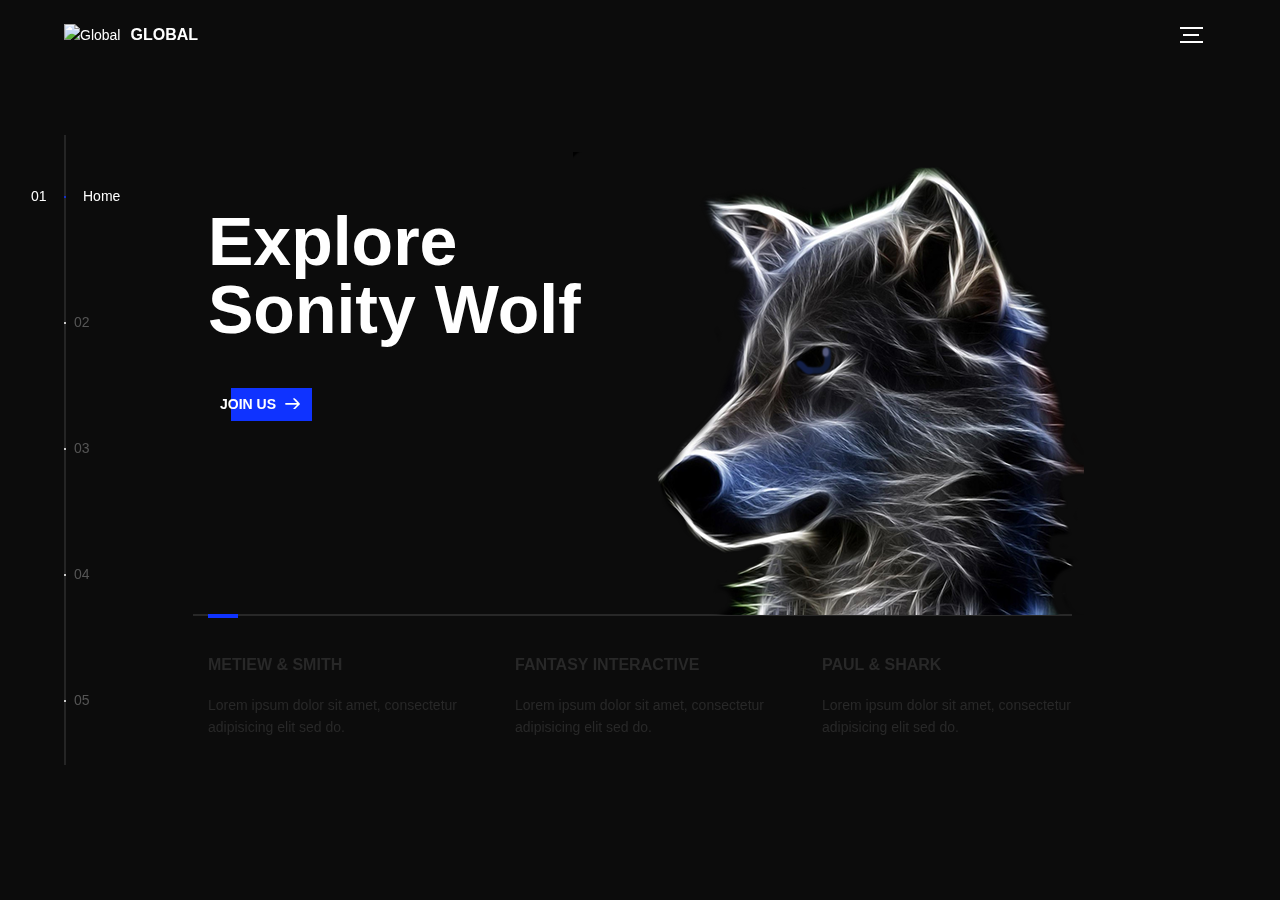
==== index-2.html @ 930d91a6 "Adaptation of the template (basic work)" ====
<!DOCTYPE html>
<html lang="en">

<!-- Mirrored from demo.themefisher.com/others/global/ by HTTrack Website Copier/3.x [XR&CO'2014], Wed, 02 May 2018 03:24:24 GMT -->
<head>
  <title>Global</title>
  <meta charset="utf-8">
  <meta name="viewport" content="width=device-width, initial-scale=1">
  <meta http-equiv="X-UA-Compatible" content="IE=edge">
  <meta name="description" content="HTML5 website template">
  <meta name="keywords" content="global, template, html, sass, jquery">
  <meta name="author" content="Bucky Maler">
  <link rel="stylesheet" href="assets/css/main.css">
</head>
<body>

<!-- notification for small viewports and landscape oriented smartphones -->
<div class="device-notification">
  <a class="device-notification--logo" href="#0">
    <img src="assets/img/logo.png" alt="Global">
    <p>Global</p>
  </a>
  <p class="device-notification--message">Global has so much to offer that we must request you orient your device to portrait or find a larger screen. You won't be disappointed.</p>
</div>

<div class="perspective effect-rotate-left">
  <div class="container"><div class="outer-nav--return"></div>
    <div id="viewport" class="l-viewport">
      <div class="l-wrapper">
        <header class="header">
          <a class="header--logo" href="#0">
            <img src="assets/img/logo.png" alt="Global">
            <p>Global</p>
          </a>
          <button class="header--cta cta">Join us</button>
          <div class="header--nav-toggle">
            <span></span>
          </div>
        </header>
        <nav class="l-side-nav">
          <ul class="side-nav">
            <li class="is-active"><span>Home</span></li>
            <li><span>About us</span></li>
            <li><span>How?</span></li>
            <li><span>Who we are?</span></li>
            <li><span>Join us</span></li>
          </ul>
        </nav>
        <ul class="l-main-content main-content">
          <li class="l-section section section--is-active">
            <div class="intro">
              <div class="intro--banner">
                <h1>Explore<br> Sonity Wolf</h1>
                <button class="cta">Join us
                  <svg version="1.1" id="Layer_1" xmlns="http://www.w3.org/2000/svg" xmlns:xlink="http://www.w3.org/1999/xlink" x="0px" y="0px" viewBox="0 0 150 118" style="enable-background:new 0 0 150 118;" xml:space="preserve">
                  <g transform="translate(0.000000,118.000000) scale(0.100000,-0.100000)">
                    <path d="M870,1167c-34-17-55-57-46-90c3-15,81-100,194-211l187-185l-565-1c-431,0-571-3-590-13c-55-28-64-94-18-137c21-20,33-20,597-20h575l-192-193C800,103,794,94,849,39c20-20,39-29,61-29c28,0,63,30,298,262c147,144,272,271,279,282c30,51,23,60-219,304C947,1180,926,1196,870,1167z"/>
                  </g>
                  </svg>
                  <span class="btn-background"></span>
                </button>
                <img src="assets/img/introduction-visual.png" alt="Welcome">
              </div>
              <div class="intro--options">
                <a href="#0">
                  <h3>Metiew &amp; Smith</h3>
                  <p>Lorem ipsum dolor sit amet, consectetur adipisicing elit sed do.</p>
                </a>
                <a href="#0">
                  <h3>Fantasy interactive</h3>
                  <p>Lorem ipsum dolor sit amet, consectetur adipisicing elit sed do.</p>
                </a>
                <a href="#0">
                  <h3>Paul &amp; shark</h3>
                  <p>Lorem ipsum dolor sit amet, consectetur adipisicing elit sed do.</p>
                </a>
              </div>
            </div>
          </li>
          <li class="l-section section">
            <div class="work">
              <h2>What is Sonity Wolf?</h2>
              <div class="work--lockup">
                <ul class="slider">
                  <li class="slider--item slider--item">
                    <a href="#0">
                      <div class="slider--item-image">
                        <img src="assets/img/work-victory.jpg" alt="Victory">
                      </div>
                      <p class="slider--item-title">EOS Implementation</p>
                      <p class="slider--item-description">Lorem ipsum dolor sit amet, consectetur adipisicing elit sed do.</p>
                    </a>
                  </li>
                  <li class="slider--item slider--item-left">
                    <a href="#0">
                      <div class="slider--item-image">
                        <img src="assets/img/work-victory.jpg" alt="Victory">
                      </div>
                      <p class="slider--item-title">Content Creator</p>
                      <p class="slider--item-description">Lorem ipsum dolor sit amet, consectetur adipisicing elit sed do.</p>
                    </a>
                  </li>
                  <li class="slider--item slider--item-center">
                    <a href="#0">
                      <div class="slider--item-image">
                        <img src="assets/img/work-metiew-smith.jpg" alt="Metiew and Smith">
                      </div>
                      <p class="slider--item-title">Virtual Pet</p>
                      <p class="slider--item-description">Lorem ipsum dolor sit amet, consectetur adipisicing elit sed do.</p>
                    </a>
                  </li>
                  <li class="slider--item slider--item-right">
                    <a href="#0">
                      <div class="slider--item-image">
                        <img src="assets/img/work-alex-nowak.jpg" alt="Alex Nowak">
                      </div>
                      <p class="slider--item-title">Community Manager</p>
                      <p class="slider--item-description">Lorem ipsum dolor sit amet, consectetur adipisicing elit sed do.</p>
                    </a>
                  </li>
                  <li class="slider--item slider--item">
                    <a href="#0">
                      <div class="slider--item-image">
                        <img src="assets/img/work-alex-nowak.jpg" alt="Alex Nowak">
                      </div>
                      <p class="slider--item-title">Synapse GEnode</p>
                      <p class="slider--item-description">Lorem ipsum dolor sit amet, consectetur adipisicing elit sed do.</p>
                    </a>
                  </li>
                </ul>
                <div class="slider--prev">
                  <svg version="1.1" id="Layer_1" xmlns="http://www.w3.org/2000/svg" xmlns:xlink="http://www.w3.org/1999/xlink" x="0px" y="0px"
                  viewBox="0 0 150 118" style="enable-background:new 0 0 150 118;" xml:space="preserve">
                  <g transform="translate(0.000000,118.000000) scale(0.100000,-0.100000)">
                    <path d="M561,1169C525,1155,10,640,3,612c-3-13,1-36,8-52c8-15,134-145,281-289C527,41,562,10,590,10c22,0,41,9,61,29
                    c55,55,49,64-163,278L296,510h575c564,0,576,0,597,20c46,43,37,109-18,137c-19,10-159,13-590,13l-565,1l182,180
                    c101,99,187,188,193,199c16,30,12,57-12,84C631,1174,595,1183,561,1169z"/>
                  </g>
                  </svg>
                </div>
                <div class="slider--next">
                  <svg version="1.1" id="Layer_1" xmlns="http://www.w3.org/2000/svg" xmlns:xlink="http://www.w3.org/1999/xlink" x="0px" y="0px" viewBox="0 0 150 118" style="enable-background:new 0 0 150 118;" xml:space="preserve">
                  <g transform="translate(0.000000,118.000000) scale(0.100000,-0.100000)">
                    <path d="M870,1167c-34-17-55-57-46-90c3-15,81-100,194-211l187-185l-565-1c-431,0-571-3-590-13c-55-28-64-94-18-137c21-20,33-20,597-20h575l-192-193C800,103,794,94,849,39c20-20,39-29,61-29c28,0,63,30,298,262c147,144,272,271,279,282c30,51,23,60-219,304C947,1180,926,1196,870,1167z"/>
                  </g>
                  </svg>
                </div>
              </div>
            </div>
          </li>
          <li class="l-section section">
            <div class="about">
              <div class="about--banner">
                <h2>Blockch[AI]n <br> <br>Other text</h2>
                <!--
                <a href="#0">Career
                  <span>
                    <svg version="1.1" id="Layer_1" xmlns="http://www.w3.org/2000/svg" xmlns:xlink="http://www.w3.org/1999/xlink" x="0px" y="0px" viewBox="0 0 150 118" style="enable-background:new 0 0 150 118;" xml:space="preserve">
                    <g transform="translate(0.000000,118.000000) scale(0.100000,-0.100000)">
                      <path d="M870,1167c-34-17-55-57-46-90c3-15,81-100,194-211l187-185l-565-1c-431,0-571-3-590-13c-55-28-64-94-18-137c21-20,33-20,597-20h575l-192-193C800,103,794,94,849,39c20-20,39-29,61-29c28,0,63,30,298,262c147,144,272,271,279,282c30,51,23,60-219,304C947,1180,926,1196,870,1167z"/>
                    </g>
                    </svg>
                  </span>
                </a>
                -->
                <img src="assets/img/introduction-visual.png" alt="About Us">
              </div>
              <h2>Related projects</h2>
              <div class="about--options">
                <a href="#0">
                  <h3>EOS</h3>
                </a>
                <a href="#0">
                  <h3>TF</h3>
                </a>
                <a href="#0">
                  <h3>OpenAS</h3>
                </a>
              </div>
            </div>
          </li>
          <li class="l-section section">
            <div class="work">
              <h2>Our Founders</h2>
              <div class="work--lockup">
                <ul class="slider">
                  <li class="slider--item slider--item-left">
                    <a href="#0">
                      <div class="slider--item-image">
                        <img src="assets/img/work-victory.jpg" alt="Victory">
                      </div>
                      <p class="slider--item-title">Ian Andtek</p>
                      <p class="slider--item-description">Lorem ipsum dolor sit amet, consectetur adipisicing elit sed do.</p>
                    </a>
                  </li>
                  <li class="slider--item slider--item-center">
                    <a href="#0">
                      <div class="slider--item-image">
                        <img src="assets/img/work-metiew-smith.jpg" alt="Metiew and Smith">
                      </div>
                      <p class="slider--item-title">Henning Dekant</p>
                      <p class="slider--item-description">Lorem ipsum dolor sit amet, consectetur adipisicing elit sed do.</p>
                    </a>
                  </li>
                  <li class="slider--item slider--item-right">
                    <a href="#0">
                      <div class="slider--item-image">
                        <img src="assets/img/work-alex-nowak.jpg" alt="Alex Nowak">
                      </div>
                      <p class="slider--item-title">Scott Horlacher</p>
                      <p class="slider--item-description">Lorem ipsum dolor sit amet, consectetur adipisicing elit sed do.</p>
                    </a>
                  </li>
                </ul>
                <div class="slider--prev">
                  <svg version="1.1" id="Layer_1" xmlns="http://www.w3.org/2000/svg" xmlns:xlink="http://www.w3.org/1999/xlink" x="0px" y="0px"
                  viewBox="0 0 150 118" style="enable-background:new 0 0 150 118;" xml:space="preserve">
                  <g transform="translate(0.000000,118.000000) scale(0.100000,-0.100000)">
                    <path d="M561,1169C525,1155,10,640,3,612c-3-13,1-36,8-52c8-15,134-145,281-289C527,41,562,10,590,10c22,0,41,9,61,29
                    c55,55,49,64-163,278L296,510h575c564,0,576,0,597,20c46,43,37,109-18,137c-19,10-159,13-590,13l-565,1l182,180
                    c101,99,187,188,193,199c16,30,12,57-12,84C631,1174,595,1183,561,1169z"/>
                  </g>
                  </svg>
                </div>
                <div class="slider--next">
                  <svg version="1.1" id="Layer_1" xmlns="http://www.w3.org/2000/svg" xmlns:xlink="http://www.w3.org/1999/xlink" x="0px" y="0px" viewBox="0 0 150 118" style="enable-background:new 0 0 150 118;" xml:space="preserve">
                  <g transform="translate(0.000000,118.000000) scale(0.100000,-0.100000)">
                    <path d="M870,1167c-34-17-55-57-46-90c3-15,81-100,194-211l187-185l-565-1c-431,0-571-3-590-13c-55-28-64-94-18-137c21-20,33-20,597-20h575l-192-193C800,103,794,94,849,39c20-20,39-29,61-29c28,0,63,30,298,262c147,144,272,271,279,282c30,51,23,60-219,304C947,1180,926,1196,870,1167z"/>
                  </g>
                  </svg>
                </div>
              </div>
            </div>
          </li>
          <li class="l-section section">
            <div class="hire">
              <h2>Do you want to contribute?</h2>
              <!-- checkout formspree.io for easy form setup -->
              <form class="work-request">
                <div class="work-request--options">
                  <span class="options-a">
                    <input id="opt-1" type="checkbox" value="app design">
                    <label for="opt-1">
                      <svg version="1.1" id="Layer_1" xmlns="http://www.w3.org/2000/svg" xmlns:xlink="http://www.w3.org/1999/xlink" x="0px" y="0px"
                      viewBox="0 0 150 111" style="enable-background:new 0 0 150 111;" xml:space="preserve">
                      <g transform="translate(0.000000,111.000000) scale(0.100000,-0.100000)">
                        <path d="M950,705L555,310L360,505C253,612,160,700,155,700c-6,0-44-34-85-75l-75-75l278-278L550-5l475,475c261,261,475,480,475,485c0,13-132,145-145,145C1349,1100,1167,922,950,705z"/>
                      </g>
                      </svg>
                      App Programming
                    </label>
                    <input id="opt-2" type="checkbox" value="graphic design">
                    <label for="opt-2">
                      <svg version="1.1" id="Layer_1" xmlns="http://www.w3.org/2000/svg" xmlns:xlink="http://www.w3.org/1999/xlink" x="0px" y="0px"
                      viewBox="0 0 150 111" style="enable-background:new 0 0 150 111;" xml:space="preserve">
                      <g transform="translate(0.000000,111.000000) scale(0.100000,-0.100000)">
                        <path d="M950,705L555,310L360,505C253,612,160,700,155,700c-6,0-44-34-85-75l-75-75l278-278L550-5l475,475c261,261,475,480,475,485c0,13-132,145-145,145C1349,1100,1167,922,950,705z"/>
                      </g>
                      </svg>
                      Graphic Design
                    </label>
                    <input id="opt-3" type="checkbox" value="motion design">
                    <label for="opt-3">
                      <svg version="1.1" id="Layer_1" xmlns="http://www.w3.org/2000/svg" xmlns:xlink="http://www.w3.org/1999/xlink" x="0px" y="0px"
                      viewBox="0 0 150 111" style="enable-background:new 0 0 150 111;" xml:space="preserve">
                      <g transform="translate(0.000000,111.000000) scale(0.100000,-0.100000)">
                        <path d="M950,705L555,310L360,505C253,612,160,700,155,700c-6,0-44-34-85-75l-75-75l278-278L550-5l475,475c261,261,475,480,475,485c0,13-132,145-145,145C1349,1100,1167,922,950,705z"/>
                      </g>
                      </svg>
                      Motion Design
                    </label>
                  </span>
                  <span class="options-a">
                    <input id="opt-1" type="checkbox" value="app design">
                    <label for="opt-1">
                      <svg version="1.1" id="Layer_1" xmlns="http://www.w3.org/2000/svg" xmlns:xlink="http://www.w3.org/1999/xlink" x="0px" y="0px"
                      viewBox="0 0 150 111" style="enable-background:new 0 0 150 111;" xml:space="preserve">
                      <g transform="translate(0.000000,111.000000) scale(0.100000,-0.100000)">
                        <path d="M950,705L555,310L360,505C253,612,160,700,155,700c-6,0-44-34-85-75l-75-75l278-278L550-5l475,475c261,261,475,480,475,485c0,13-132,145-145,145C1349,1100,1167,922,950,705z"/>
                      </g>
                      </svg>
                      UX Design
                    </label>
                    <input id="opt-2" type="checkbox" value="graphic design">
                    <label for="opt-2">
                      <svg version="1.1" id="Layer_1" xmlns="http://www.w3.org/2000/svg" xmlns:xlink="http://www.w3.org/1999/xlink" x="0px" y="0px"
                      viewBox="0 0 150 111" style="enable-background:new 0 0 150 111;" xml:space="preserve">
                      <g transform="translate(0.000000,111.000000) scale(0.100000,-0.100000)">
                        <path d="M950,705L555,310L360,505C253,612,160,700,155,700c-6,0-44-34-85-75l-75-75l278-278L550-5l475,475c261,261,475,480,475,485c0,13-132,145-145,145C1349,1100,1167,922,950,705z"/>
                      </g>
                      </svg>
                      Blockchain
                    </label>
                    <input id="opt-3" type="checkbox" value="motion design">
                    <label for="opt-3">
                      <svg version="1.1" id="Layer_1" xmlns="http://www.w3.org/2000/svg" xmlns:xlink="http://www.w3.org/1999/xlink" x="0px" y="0px"
                      viewBox="0 0 150 111" style="enable-background:new 0 0 150 111;" xml:space="preserve">
                      <g transform="translate(0.000000,111.000000) scale(0.100000,-0.100000)">
                        <path d="M950,705L555,310L360,505C253,612,160,700,155,700c-6,0-44-34-85-75l-75-75l278-278L550-5l475,475c261,261,475,480,475,485c0,13-132,145-145,145C1349,1100,1167,922,950,705z"/>
                      </g>
                      </svg>
                      Webdesign
                    </label>
                  </span>
                  <span class="options-b">
                    <input id="opt-4" type="checkbox" value="ux design">
                    <label for="opt-4">
                      <svg version="1.1" id="Layer_1" xmlns="http://www.w3.org/2000/svg" xmlns:xlink="http://www.w3.org/1999/xlink" x="0px" y="0px"
                      viewBox="0 0 150 111" style="enable-background:new 0 0 150 111;" xml:space="preserve">
                      <g transform="translate(0.000000,111.000000) scale(0.100000,-0.100000)">
                        <path d="M950,705L555,310L360,505C253,612,160,700,155,700c-6,0-44-34-85-75l-75-75l278-278L550-5l475,475c261,261,475,480,475,485c0,13-132,145-145,145C1349,1100,1167,922,950,705z"/>
                      </g>
                      </svg>
                      Investment
                    </label>
                    <input id="opt-5" type="checkbox" value="webdesign">
                    <label for="opt-5">
                      <svg version="1.1" id="Layer_1" xmlns="http://www.w3.org/2000/svg" xmlns:xlink="http://www.w3.org/1999/xlink" x="0px" y="0px"
                      viewBox="0 0 150 111" style="enable-background:new 0 0 150 111;" xml:space="preserve">
                      <g transform="translate(0.000000,111.000000) scale(0.100000,-0.100000)">
                        <path d="M950,705L555,310L360,505C253,612,160,700,155,700c-6,0-44-34-85-75l-75-75l278-278L550-5l475,475c261,261,475,480,475,485c0,13-132,145-145,145C1349,1100,1167,922,950,705z"/>
                      </g>
                      </svg>
                      Marketing
                    </label>
                    <input id="opt-6" type="checkbox" value="marketing">
                    <label for="opt-6">
                      <svg version="1.1" id="Layer_1" xmlns="http://www.w3.org/2000/svg" xmlns:xlink="http://www.w3.org/1999/xlink" x="0px" y="0px"
                      viewBox="0 0 150 111" style="enable-background:new 0 0 150 111;" xml:space="preserve">
                      <g transform="translate(0.000000,111.000000) scale(0.100000,-0.100000)">
                        <path d="M950,705L555,310L360,505C253,612,160,700,155,700c-6,0-44-34-85-75l-75-75l278-278L550-5l475,475c261,261,475,480,475,485c0,13-132,145-145,145C1349,1100,1167,922,950,705z"/>
                      </g>
                      </svg>
                      EOS
                    </label>
                  </span>
                </div>
                <h2>Want to join us?</h2>
                <div class="work-request--information">
                  <div class="information-name">
                    <input id="name" type="text" spellcheck="false">
                    <label for="name">Name</label>
                  </div>
                  <div class="information-email">
                    <input id="email" type="email" spellcheck="false">
                    <label for="email">Email</label>
                  </div>
                </div>
                <input type="submit" value="Send Request">
              </form>
            </div>
          </li>
        </ul>
      </div>
    </div>
  </div>
  <ul class="outer-nav">
    <li class="is-active">Home</li>
    <li>About us</li>
    <li>How?</li>
    <li>Who we are?</li>
    <li>Join us</li>
  </ul>
</div>

<script src="https://ajax.googleapis.com/ajax/libs/jquery/2.2.4/jquery.min.js"></script>
<script>window.jQuery || document.write('<script src="assets/js/vendor/jquery-2.2.4.min.js"><\/script>')</script>
<script src="assets/js/functions-min.js"></script>
</body>

<!-- Mirrored from demo.themefisher.com/others/global/ by HTTrack Website Copier/3.x [XR&CO'2014], Wed, 02 May 2018 03:24:37 GMT -->
</html>
---- assets/css/main.css ----
@font-face{font-family:'Montserrat';src:url("fonts/Montserrat-Black.eot");src:local("☺"),url("fonts/Montserrat-Black.woff") format("woff"),url("fonts/Montserrat-Black.ttf") format("truetype"),url("fonts/Montserrat-Black.svg") format("svg");font-weight:900;font-style:normal}@font-face{font-family:'Montserrat';src:url("fonts/Montserrat-Bold.eot");src:local("☺"),url("fonts/Montserrat-Bold.woff") format("woff"),url("fonts/Montserrat-Bold.ttf") format("truetype"),url("fonts/Montserrat-Bold.svg") format("svg");font-weight:700;font-style:normal}@font-face{font-family:'Montserrat';src:url("fonts/Montserrat-Regular.eot");src:local("☺"),url("fonts/Montserrat-Regular.woff") format("woff"),url("fonts/Montserrat-Regular.ttf") format("truetype"),url("fonts/Montserrat-Regular.svg") format("svg");font-weight:400;font-style:normal}@font-face{font-family:'Montserrat';src:url("fonts/Montserrat-Light.eot");src:local("☺"),url("fonts/Montserrat-Light.woff") format("woff"),url("fonts/Montserrat-Light.ttf") format("truetype"),url("fonts/Montserrat-Light.svg") format("svg");font-weight:300;font-style:normal}/*! normalize.css v3.0.2 | MIT License | git.io/normalize */html{font-family:sans-serif;-ms-text-size-adjust:100%;-webkit-text-size-adjust:100%}body{margin:0}article,aside,details,figcaption,figure,footer,header,hgroup,main,menu,nav,section,summary{display:block}audio,canvas,progress,video{display:inline-block;vertical-align:baseline}audio:not([controls]){display:none;height:0}[hidden],template{display:none}a{background-color:transparent}a:active,a:hover{outline:0}abbr[title]{border-bottom:1px dotted}b,strong{font-weight:bold}dfn{font-style:italic}h1{font-size:2em;margin:0.67em 0}mark{background:#ff0;color:#000}small{font-size:80%}sub,sup{font-size:75%;line-height:0;position:relative;vertical-align:baseline}sup{top:-0.5em}sub{bottom:-0.25em}img{border:0}svg:not(:root){overflow:hidden}figure{margin:1em 40px}hr{box-sizing:content-box;height:0}pre{overflow:auto}code,kbd,pre,samp{font-family:monospace, monospace;font-size:1em}button,input,optgroup,select,textarea{color:inherit;font:inherit;margin:0}button{overflow:visible}button,select{text-transform:none}button,html input[type="button"],input[type="reset"],input[type="submit"]{-webkit-appearance:button;cursor:pointer}button[disabled],html input[disabled]{cursor:default}button::-moz-focus-inner,input::-moz-focus-inner{border:0;padding:0}input{line-height:normal}input[type="checkbox"],input[type="radio"]{box-sizing:border-box;padding:0}input[type="number"]::-webkit-inner-spin-button,input[type="number"]::-webkit-outer-spin-button{height:auto}input[type="search"]{-webkit-appearance:textfield;box-sizing:content-box}input[type="search"]::-webkit-search-cancel-button,input[type="search"]::-webkit-search-decoration{-webkit-appearance:none}fieldset{border:1px solid #c0c0c0;margin:0 2px;padding:0.35em 0.625em 0.75em}legend{border:0;padding:0}textarea{overflow:auto}optgroup{font-weight:bold}table{border-collapse:collapse;border-spacing:0}td,th{padding:0}::-moz-selection{background:#FFF498}::selection{background:#FFF498}::-moz-selection{background:#FFF498}img::-moz-selection{background:transparent}img::selection{background:transparent}img::-moz-selection{background:transparent}body{-webkit-tap-highlight-color:#FFF498}body{background-color:#0c0c0c;font-size:14px;line-height:1.6;font-family:"Montserrat",sans-serif;color:#fff;-webkit-font-smoothing:antialiased;-webkit-text-size-adjust:100%}.l-viewport{position:relative;width:100%;height:100vh;box-shadow:0 0 45px 5px rgba(0,0,0,0.85);overflow:hidden}.l-wrapper{position:relative;width:1440px;max-width:90%;height:100%;margin:0 auto}.l-side-nav{position:absolute;left:0;display:-webkit-box;display:-webkit-flex;display:-ms-flexbox;display:flex;height:100%;-webkit-box-align:center;-webkit-align-items:center;-ms-flex-align:center;align-items:center}.l-side-nav::before{content:"";position:absolute;top:50%;left:0;-webkit-transform:translateY(-50%);transform:translateY(-50%);width:2px;height:70%;max-height:750px;background-color:#555;opacity:.35;z-index:10}@media (max-width: 1180px){.l-side-nav{display:none}}.l-main-content{position:relative;width:100%;height:100%;margin:0;padding:0;list-style:none}.l-section{position:absolute;width:100%;height:100%}.device-notification{display:none;position:fixed;top:0;left:0;width:100%;height:100%;-webkit-box-orient:vertical;-webkit-box-direction:normal;-webkit-flex-direction:column;-ms-flex-direction:column;flex-direction:column;-webkit-box-align:center;-webkit-align-items:center;-ms-flex-align:center;-ms-grid-row-align:center;align-items:center;-webkit-box-pack:center;-webkit-justify-content:center;-ms-flex-pack:center;justify-content:center;background-color:#0c0c0c;z-index:12}.device-notification--logo{display:-webkit-box;display:-webkit-flex;display:-ms-flexbox;display:flex;-webkit-box-align:center;-webkit-align-items:center;-ms-flex-align:center;align-items:center;text-decoration:none;color:#fff}.device-notification--logo p{margin:0 0 0 10px;font-size:16px;font-weight:700;text-transform:uppercase}.device-notification--message{width:70%;margin:30px 0 0 0;font-weight:700;text-align:center}@media (max-width: 767px) and (min-width: 601px) and (max-height: 680px){.device-notification{display:-webkit-box;display:-webkit-flex;display:-ms-flexbox;display:flex}}@media (max-width: 600px) and (min-width: 480px) and (max-height: 580px){.device-notification{display:-webkit-box;display:-webkit-flex;display:-ms-flexbox;display:flex}}@media (max-width: 736px) and (min-width: 360px) and (orientation: landscape){.device-notification{display:-webkit-box;display:-webkit-flex;display:-ms-flexbox;display:flex}}@media(max-width: 359px){.device-notification{display:-webkit-box;display:-webkit-flex;display:-ms-flexbox;display:flex}}.section{opacity:0;visibility:hidden;-webkit-transition:opacity .4s ease-in-out,visibility 0s .4s;transition:opacity .4s ease-in-out,visibility 0s .4s}.section--is-active{opacity:1;visibility:visible;z-index:1;-webkit-transition:opacity .4s ease-in-out .4s;transition:opacity .4s ease-in-out .4s}.section--next{-webkit-transform:translateY(-45px);transform:translateY(-45px);-webkit-transition:-webkit-transform .4s ease-in-out;transition:-webkit-transform .4s ease-in-out;transition:transform .4s ease-in-out;transition:transform .4s ease-in-out, -webkit-transform .4s ease-in-out}.section--prev{-webkit-transform:translateY(45px);transform:translateY(45px);-webkit-transition:-webkit-transform .4s ease-in-out;transition:-webkit-transform .4s ease-in-out;transition:transform .4s ease-in-out;transition:transform .4s ease-in-out, -webkit-transform .4s ease-in-out}.header{position:absolute;top:0;left:0;display:-webkit-box;display:-webkit-flex;display:-ms-flexbox;display:flex;width:100%;height:70px;-webkit-box-align:center;-webkit-align-items:center;-ms-flex-align:center;align-items:center;-webkit-box-pack:justify;-webkit-justify-content:space-between;-ms-flex-pack:justify;justify-content:space-between;z-index:10}.header--logo{display:-webkit-box;display:-webkit-flex;display:-ms-flexbox;display:flex;-webkit-box-align:center;-webkit-align-items:center;-ms-flex-align:center;align-items:center;text-decoration:none;color:#fff}.header--logo p{margin:0 0 0 10px;font-size:16px;font-weight:700;text-transform:uppercase}.header--nav-toggle{display:-webkit-box;display:-webkit-flex;display:-ms-flexbox;display:flex;width:50px;height:50px;-webkit-box-orient:vertical;-webkit-box-direction:normal;-webkit-flex-direction:column;-ms-flex-direction:column;flex-direction:column;-webkit-box-align:center;-webkit-align-items:center;-ms-flex-align:center;align-items:center;-webkit-box-pack:center;-webkit-justify-content:center;-ms-flex-pack:center;justify-content:center;cursor:pointer}.header--nav-toggle span,.header--nav-toggle::before,.header--nav-toggle::after{content:"";position:relative;width:16px;height:2px;background-color:#fff}.header--nav-toggle::before{bottom:5px;width:23px}.header--nav-toggle::after{top:5px;width:23px}.header--cta{position:absolute;top:50%;left:50%;-webkit-transform:translate(-50%, -50%);transform:translate(-50%, -50%);padding:0 20px;line-height:30px;text-decoration:none;color:#fff;font-weight:700;text-transform:uppercase;background-color:#0f33ff;border:none;opacity:0;visibility:hidden;-webkit-transition:opacity .4s ease-in-out,visibility 0s .4s;transition:opacity .4s ease-in-out,visibility 0s .4s}.header--cta:focus{outline:none}.header--cta.is-active{opacity:1;visibility:visible;-webkit-transition:opacity .4s ease-in-out .4s;transition:opacity .4s ease-in-out .4s}@media (max-width: 767px){.header--cta{display:none}}.side-nav{position:relative;display:-webkit-box;display:-webkit-flex;display:-ms-flexbox;display:flex;width:100px;height:70%;max-height:750px;-webkit-box-orient:vertical;-webkit-box-direction:normal;-webkit-flex-direction:column;-ms-flex-direction:column;flex-direction:column;-webkit-justify-content:space-around;-ms-flex-pack:distribute;justify-content:space-around;margin:0;padding:0;list-style-position:inside;z-index:10}.side-nav>li{position:relative;top:-5px;color:#fff;font-size:6px;cursor:pointer}.side-nav>li span{position:relative;top:3px;left:10px;color:#fff;font-size:14px;font-weight:300;opacity:0;visibility:hidden}.side-nav>li::before{position:absolute;top:3px;left:10px;color:#555;font-size:14px;font-weight:300}.side-nav li:nth-child(1)::before{content:"01"}.side-nav li:nth-child(2)::before{content:"02"}.side-nav li:nth-child(3)::before{content:"03"}.side-nav li:nth-child(4)::before{content:"04"}.side-nav li:nth-child(5)::before{content:"05"}.side-nav li.is-active{color:#0f33ff;-webkit-transition:color .4s ease-in-out;transition:color .4s ease-in-out}.side-nav li.is-active span{opacity:1;visibility:visible;-webkit-transition:opacity .4s ease-in-out;transition:opacity .4s ease-in-out}.side-nav li.is-active::before{left:-33px;color:#fff}.intro{position:relative;display:-webkit-box;display:-webkit-flex;display:-ms-flexbox;display:flex;width:900px;max-width:75%;height:100%;-webkit-box-orient:vertical;-webkit-box-direction:normal;-webkit-flex-direction:column;-ms-flex-direction:column;flex-direction:column;-webkit-box-pack:center;-webkit-justify-content:center;-ms-flex-pack:center;justify-content:center;margin:0 auto}@media (max-width: 1180px){.intro{max-width:100%}}.intro--banner{position:relative;height:475px}.intro--banner::before{content:"";position:absolute;bottom:20px;left:-15px;right:0;height:2px;background-color:#282828}.intro--banner::after{content:"";position:absolute;bottom:18px;left:0;width:30px;height:4px;background-color:#0f33ff}.intro--banner h1{position:relative;font-size:68px;font-weight:900;line-height:1;z-index:1}.intro--banner button{position:relative;padding:5px 17px 5px 12px;font-weight:700;text-transform:uppercase;background-color:transparent;border:none}.intro--banner button .btn-background{position:absolute;top:0;left:23px;right:0;height:100%;background-color:#0f33ff;z-index:-1;-webkit-transition:left .2s ease-in-out;transition:left .2s ease-in-out}.intro--banner button:hover .btn-background{left:0}.intro--banner button:focus{outline:none}.intro--banner button svg{position:relative;left:5px;width:15px;fill:#fff}.intro--banner img{position:absolute;bottom:21px;right:-12px}.intro--options{display:-webkit-box;display:-webkit-flex;display:-ms-flexbox;display:flex;-webkit-box-pack:justify;-webkit-justify-content:space-between;-ms-flex-pack:justify;justify-content:space-between;margin:0;padding:0;list-style:none}.intro--options>a{max-width:250px;text-decoration:none;color:#282828;-webkit-transition:color .2s ease-in-out;transition:color .2s ease-in-out}.intro--options>a:hover{color:#fff}.intro--options h3{font-size:16px;text-transform:uppercase}.intro--options p{margin-bottom:0}@media (max-width: 900px){.intro--banner{height:380px}.intro--banner h1{font-size:55px}.intro--banner img{width:430px}.intro--options>a{margin-right:30px}.intro--options>a:last-child{margin-right:0}}@media (max-width: 767px){.intro--banner{height:305px}.intro--banner h1{font-size:44px}.intro--banner img{width:330px}.intro--options{display:block}.intro--options>a{display:block;max-width:100%;margin:0 0 30px 0}.intro--options>a:last-child{margin-bottom:0}}@media (max-width: 600px){.intro--banner{height:360px}.intro--banner h1{font-size:55px}.intro--banner img{display:none}}@media (max-width: 600px) and (max-height: 750px){.intro--banner{height:auto}.intro--banner::before,.intro--banner::after{display:none}.intro--banner h1{margin-top:0}.intro--options{display:none}}.work{position:relative;display:-webkit-box;display:-webkit-flex;display:-ms-flexbox;display:flex;width:960px;max-width:80%;height:100%;-webkit-box-orient:vertical;-webkit-box-direction:normal;-webkit-flex-direction:column;-ms-flex-direction:column;flex-direction:column;-webkit-box-pack:center;-webkit-justify-content:center;-ms-flex-pack:center;justify-content:center;margin:0 auto}@media (max-width: 1180px){.work{max-width:100%}}.work h2{margin:0 0 20px 0;font-size:30px;text-align:center}.work--lockup{position:relative}.work--lockup .slider{position:relative;display:-webkit-box;display:-webkit-flex;display:-ms-flexbox;display:flex;width:80%;margin:0 auto;padding:0;list-style:none}.work--lockup .slider--item{position:absolute;display:none;text-align:center}.work--lockup .slider--item a{text-decoration:none;color:#858585}.work--lockup .slider--item-title{margin-top:10px;font-size:12px;font-weight:700;text-transform:uppercase}.work--lockup .slider--item-description{display:none;max-width:250px;margin:0 auto}.work--lockup .slider--item-image{width:150px;height:150px;margin:0 auto;border-radius:50%;overflow:hidden}.work--lockup .slider--item-image img{width:100%}.work--lockup .slider--item-left{top:50%;left:0;-webkit-transform:translateY(-50%);transform:translateY(-50%);display:block}.work--lockup .slider--item-right{top:50%;right:0;-webkit-transform:translateY(-50%);transform:translateY(-50%);display:block}.work--lockup .slider--item-center{position:relative;top:30px;left:50%;-webkit-transform:translateX(-50%);transform:translateX(-50%);display:block}.work--lockup .slider--item-center a{color:#fff}.work--lockup .slider--item-center .slider--item-title{margin-top:25px;font-size:16px}.work--lockup .slider--item-center .slider--item-description{display:block}.work--lockup .slider--item-center .slider--item-image{width:300px;height:300px}.work--lockup .slider--next,.work--lockup .slider--prev{position:absolute;top:160px;display:-webkit-box;display:-webkit-flex;display:-ms-flexbox;display:flex;width:50px;height:50px;-webkit-box-align:center;-webkit-align-items:center;-ms-flex-align:center;align-items:center;-webkit-box-pack:center;-webkit-justify-content:center;-ms-flex-pack:center;justify-content:center;background-color:#282828;border-radius:50%;cursor:pointer}.work--lockup .slider--next svg,.work--lockup .slider--prev svg{width:20px;fill:#fff}.work--lockup .slider--next{right:0}.work--lockup .slider--prev{left:0}@media (max-width: 900px){.work--lockup .slider--item-image{width:120px;height:120px}.work--lockup .slider--item-center .slider--item-image{width:240px;height:240px}.work--lockup .slider--next,.work--lockup .slider--prev{top:130px}}@media (max-width: 767px){.work--lockup .slider{width:75%}.work--lockup .slider--item-image{width:90px;height:90px}.work--lockup .slider--item-center .slider--item-image{width:190px;height:190px}.work--lockup .slider--next,.work--lockup .slider--prev{top:105px}}@media (max-width: 600px){.work--lockup .slider{width:auto}.work--lockup .slider--item-left,.work--lockup .slider--item-right{display:none}}.about{position:relative;display:-webkit-box;display:-webkit-flex;display:-ms-flexbox;display:flex;width:900px;max-width:75%;height:100%;-webkit-box-orient:vertical;-webkit-box-direction:normal;-webkit-flex-direction:column;-ms-flex-direction:column;flex-direction:column;-webkit-box-pack:center;-webkit-justify-content:center;-ms-flex-pack:center;justify-content:center;margin:0 auto}@media (max-width: 1180px){.about{max-width:100%}}.about--banner{position:relative;height:475px}.about--banner::before{content:"";position:absolute;top:20px;left:200px;-webkit-transform:rotate(-25deg);transform:rotate(-25deg);border:5px solid #0f33ff;border-right-color:transparent;border-bottom-color:transparent}.about--banner::after{content:"";position:absolute;top:75px;left:400px;-webkit-transform:rotate(45deg);transform:rotate(45deg);width:10px;height:10px;background-color:#0f33ff}.about--banner h2{position:relative;margin-top:35px;font-size:68px;font-weight:900;line-height:1;z-index:1}.about--banner h2::before{content:"";position:absolute;top:60px;left:268px;width:30px;height:30px;background-color:#0f33ff;border-radius:50%}.about--banner h2::after{content:"";position:absolute;top:255px;left:255px;width:10px;height:10px;background-color:#0f33ff}.about--banner a{padding:5px 17px 5px 0;text-decoration:none;color:#fff;font-weight:700;text-transform:uppercase;background-color:transparent}.about--banner a:hover svg{left:10px}.about--banner a svg{position:relative;left:5px;width:15px;fill:#fff;-webkit-transition:left .2s ease-in-out;transition:left .2s ease-in-out}.about--banner img{position:absolute;bottom:-25px;right:0px}.about--options{display:-webkit-box;display:-webkit-flex;display:-ms-flexbox;display:flex;max-width:600px;-webkit-box-pack:justify;-webkit-justify-content:space-between;-ms-flex-pack:justify;justify-content:space-between;margin:0;padding:0;list-style:none}.about--options>a{position:relative;width:150px;height:75px;text-decoration:none;color:#fff;border:10px solid #0f33ff;background-position:center;background-size:cover;background-repeat:no-repeat}.about--options>a:nth-child(1){background-image:url("../img/about-winners.jpg")}.about--options>a:nth-child(2){background-image:url("../img/about-philosophy.jpg")}.about--options>a:nth-child(3){background-image:url("../img/about-history.jpg")}.about--options>a:hover h3{bottom:-50px}.about--options h3{position:absolute;bottom:-38px;left:10px;font-size:16px;text-transform:uppercase;-webkit-transition:bottom .2s ease-in-out,left .2s ease-in-out;transition:bottom .2s ease-in-out,left .2s ease-in-out}@media (max-width: 767px){.about--banner{height:305px}.about--banner::before{top:0;left:125px}.about--banner::after{top:35px;left:260px}.about--banner h2{margin-top:10px;font-size:44px}.about--banner h2::before{top:28px;left:168px}.about--banner h2::after{top:163px;left:163px}.about--banner img{width:315px}}@media (max-width: 600px){.about--banner{height:auto}.about--banner::before{left:155px}.about--banner::after{left:310px}.about--banner h2{margin-top:0;font-size:55px}.about--banner h2::before{top:43px;left:214px}.about--banner h2::after{top:205px;left:205px}.about--banner img{display:none}.about--options{display:none}}.contact{position:fixed;top:0;left:0;width:100%;height:100%;background-image:url("../img/contact-visual.png");background-position:center;background-size:cover;background-repeat:no-repeat}.contact--lockup{position:relative;display:-webkit-box;display:-webkit-flex;display:-ms-flexbox;display:flex;width:900px;max-width:75%;height:100%;-webkit-box-align:center;-webkit-align-items:center;-ms-flex-align:center;align-items:center;-webkit-box-pack:end;-webkit-justify-content:flex-end;-ms-flex-pack:end;justify-content:flex-end;margin:0 auto}@media (max-width: 1180px){.contact--lockup{max-width:90%}}@media (max-width: 767px){.contact--lockup{-webkit-box-pack:center;-webkit-justify-content:center;-ms-flex-pack:center;justify-content:center}}.contact--lockup .modal{padding:45px 45px;text-align:center;background-color:#0c0c0c;box-shadow:0 0 30px 0 rgba(0,0,0,0.75)}.contact--lockup .modal--information p,.contact--lockup .modal--information a{display:block;margin:14px 0;text-decoration:none;color:#fff;font-weight:700}.contact--lockup .modal--information p{margin-top:0}.contact--lockup .modal--options{margin:0;padding:0;list-style:none}.contact--lockup .modal--options>li{width:130px;margin:0 auto 25px auto}.contact--lockup .modal--options li:nth-child(1){background-color:#1769ff}.contact--lockup .modal--options li:nth-child(2){background-color:#ea4c89}.contact--lockup .modal--options li:nth-child(3){margin-bottom:0;background-color:#0f33ff;text-transform:uppercase}.contact--lockup .modal--options a{display:block;width:100%;padding:8px 0;text-decoration:none;color:#fff;font-weight:700}.hire{position:relative;display:-webkit-box;display:-webkit-flex;display:-ms-flexbox;display:flex;width:700px;max-width:75%;height:100%;-webkit-box-orient:vertical;-webkit-box-direction:normal;-webkit-flex-direction:column;-ms-flex-direction:column;flex-direction:column;-webkit-box-pack:center;-webkit-justify-content:center;-ms-flex-pack:center;justify-content:center;margin:0 auto}@media (max-width: 1180px){.hire{max-width:100%}}.hire h2{margin:0 0 20px 0;font-size:30px;text-align:center}.work-request{display:-webkit-box;display:-webkit-flex;display:-ms-flexbox;display:flex;width:100%;-webkit-box-orient:vertical;-webkit-box-direction:normal;-webkit-flex-direction:column;-ms-flex-direction:column;flex-direction:column;-webkit-box-align:center;-webkit-align-items:center;-ms-flex-align:center;align-items:center;color:#fff}.work-request input[type="submit"]{width:400px;max-width:100%;line-height:50px;font-size:16px;font-weight:700;text-transform:uppercase;background-color:#0f33ff;border:none;border-radius:0}.work-request input[type="submit"]:focus{outline:none}.work-request--options{display:-webkit-box;display:-webkit-flex;display:-ms-flexbox;display:flex;width:100%;-webkit-box-orient:vertical;-webkit-box-direction:normal;-webkit-flex-direction:column;-ms-flex-direction:column;flex-direction:column;-webkit-box-align:center;-webkit-align-items:center;-ms-flex-align:center;align-items:center;margin:30px 0}.work-request--options .options-a{display:-webkit-box;display:-webkit-flex;display:-ms-flexbox;display:flex;width:100%;-webkit-box-pack:justify;-webkit-justify-content:space-between;-ms-flex-pack:justify;justify-content:space-between}.work-request--options .options-b{display:-webkit-box;display:-webkit-flex;display:-ms-flexbox;display:flex;width:72%;-webkit-flex-wrap:wrap;-ms-flex-wrap:wrap;flex-wrap:wrap;-webkit-justify-content:space-around;-ms-flex-pack:distribute;justify-content:space-around}.work-request--options label{display:block;width:200px;margin-bottom:30px;line-height:50px;font-size:16px;font-weight:700;text-align:center;border:2px solid #fff;cursor:pointer;-webkit-transition:background-color .2s ease-in-out,border-color .2s ease-in-out;transition:background-color .2s ease-in-out,border-color .2s ease-in-out}.work-request--options label svg{position:relative;left:-5px;width:0;fill:#fff;-webkit-transition:width .2s ease-in-out;transition:width .2s ease-in-out}.work-request--options input[type="checkbox"]{display:none}.work-request--options input[type="checkbox"]:checked+label{background-color:#0f33ff;border-color:#0f33ff}.work-request--options input[type="checkbox"]:checked+label svg{width:15px}.work-request--information{display:-webkit-box;display:-webkit-flex;display:-ms-flexbox;display:flex;width:100%;-webkit-box-pack:justify;-webkit-justify-content:space-between;-ms-flex-pack:justify;justify-content:space-between;margin-bottom:60px}.work-request--information .information-name,.work-request--information .information-email{position:relative;width:45%;height:50px;font-size:30px;font-weight:300}.work-request--information input[type="text"],.work-request--information input[type="email"]{width:100%;padding:0 0 5px 0;background-color:transparent;border:none;border-bottom:1px solid #fff;border-radius:0}.work-request--information input[type="text"]:focus,.work-request--information input[type="email"]:focus{outline:none;background-color:#0c0c0c}.work-request--information label{position:absolute;top:0;left:0;pointer-events:none;-webkit-transition:top .2s ease-in-out,font-size .2s ease-in-out;transition:top .2s ease-in-out,font-size .2s ease-in-out}.work-request--information input:focus+label,.work-request--information input.has-value+label{top:-15px;font-size:14px}@media (max-width: 767px){.work-request--options{-webkit-box-orient:horizontal;-webkit-box-direction:normal;-webkit-flex-direction:row;-ms-flex-direction:row;flex-direction:row;-webkit-justify-content:space-around;-ms-flex-pack:distribute;justify-content:space-around}.work-request--options .options-a,.work-request--options .options-b{display:block;width:auto}}@media (max-width: 600px){.work-request--options{margin:20px 0}}@media (max-width: 600px) and (max-width: 415px){.work-request--options{-webkit-box-pack:justify;-webkit-justify-content:space-between;-ms-flex-pack:justify;justify-content:space-between}}@media (max-width: 600px){.work-request--options label{width:150px;margin-bottom:15px;font-size:14px}.work-request--options input[type="checkbox"]:checked+label svg{width:12px}.work-request--information{margin-bottom:30px}.work-request--information .information-name,.work-request--information .information-email{height:40px;font-size:24px}}.perspective{position:relative;width:100%;height:100%;overflow:hidden}.perspective--modalview{position:fixed;-webkit-perspective:1500px;perspective:1500px}.container{position:relative;-webkit-transform:translateZ(0) translateX(0) rotateY(0deg);transform:translateZ(0) translateX(0) rotateY(0deg);min-height:100%;outline:30px solid #0f33ff;-webkit-transition:-webkit-transform .4s;transition:-webkit-transform .4s;transition:transform .4s;transition:transform .4s, -webkit-transform .4s}.modalview .container{position:absolute;width:100%;height:100%;overflow:hidden;-webkit-backface-visibility:hidden;backface-visibility:hidden}.effect-rotate-left .container{-webkit-transform-origin:0% 50%;transform-origin:0% 50%;-webkit-transition:-webkit-transform .4s;transition:-webkit-transform .4s;transition:transform .4s;transition:transform .4s, -webkit-transform .4s}.effect-rotate-left--animate .container{-webkit-transform:translateZ(-1800px) translateX(-50%) rotateY(45deg);transform:translateZ(-1800px) translateX(-50%) rotateY(45deg);outline:30px solid #0f33ff}.outer-nav{position:absolute;top:50%;left:55%;-webkit-transform:translateY(-50%);transform:translateY(-50%);-webkit-transform-style:preserve-3d;transform-style:preserve-3d;margin:0;padding:0;list-style:none;text-align:center;visibility:hidden;-webkit-transition:visibility 0s .2s;transition:visibility 0s .2s}.outer-nav.is-vis{visibility:visible}.outer-nav--return{position:absolute;top:0;left:0;width:100%;height:100%;display:none;cursor:pointer;z-index:11}.outer-nav--return.is-vis{display:block}.outer-nav>li{-webkit-transform-style:preserve-3d;transform-style:preserve-3d;-webkit-transform:translateX(350px) translateZ(-1000px);transform:translateX(350px) translateZ(-1000px);font-size:55px;font-weight:900;opacity:0;cursor:pointer;-webkit-transition:opacity .2s,-webkit-transform .2s;transition:opacity .2s,-webkit-transform .2s;transition:transform .2s,opacity .2s;transition:transform .2s,opacity .2s,-webkit-transform .2s}.outer-nav>li.is-vis{-webkit-transform:translateX(0) translateZ(0);transform:translateX(0) translateZ(0);opacity:1;-webkit-transition:opacity .4s,-webkit-transform .4s;transition:opacity .4s,-webkit-transform .4s;transition:transform .4s,opacity .4s;transition:transform .4s,opacity .4s,-webkit-transform .4s}.outer-nav>li::before{content:"";position:absolute;top:50%;left:50%;-webkit-transform:translate(-50%, -25%);transform:translate(-50%, -25%);width:110%;height:15px;opacity:0;background-color:#0f33ff}.outer-nav>li.is-active::before{opacity:1}@media (max-width: 767px){.outer-nav>li{font-size:44px}}@media (max-width: 600px){.outer-nav>li{font-size:34px}}.outer-nav li.is-vis:nth-child(2){-webkit-transition-delay:.04s;transition-delay:.04s}.outer-nav li.is-vis:nth-child(3){-webkit-transition-delay:.08s;transition-delay:.08s}.outer-nav li.is-vis:nth-child(4){-webkit-transition-delay:.12s;transition-delay:.12s}.outer-nav li.is-vis:nth-child(5){-webkit-transition-delay:.16s;transition-delay:.16s}
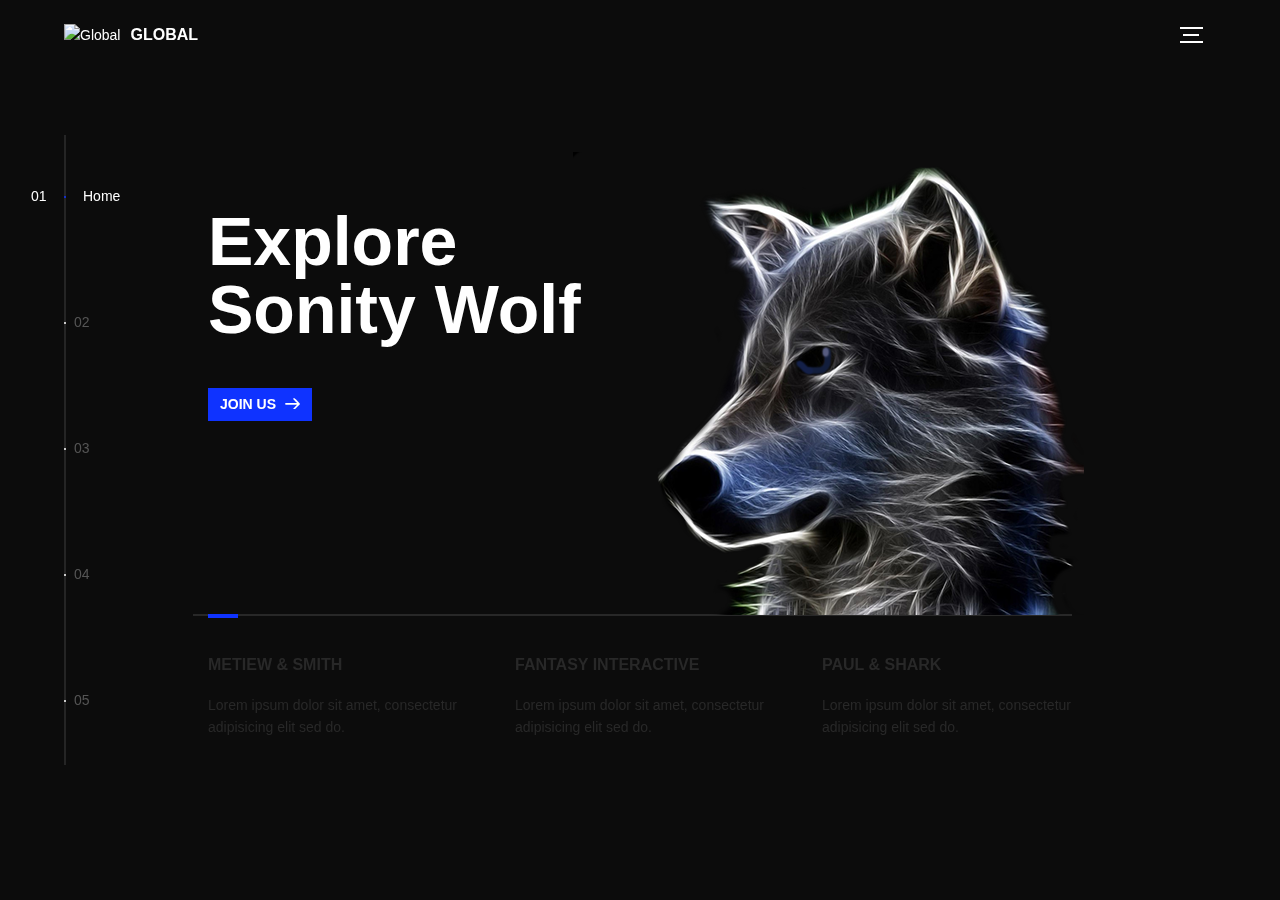
==== commit d972ff9a: "Fixed main button and reduced text size on how" ====
--- a/index-2.html
+++ b/index-2.html
@@ -83,7 +83,7 @@
               <div class="work--lockup">
                 <ul class="slider">
                   <li class="slider--item slider--item">
-                    <a href="#0">
+                    <a href="#1">
                       <div class="slider--item-image">
                         <img src="assets/img/work-victory.jpg" alt="Victory">
                       </div>
@@ -92,7 +92,7 @@
                     </a>
                   </li>
                   <li class="slider--item slider--item-left">
-                    <a href="#0">
+                    <a href="#2">
                       <div class="slider--item-image">
                         <img src="assets/img/work-victory.jpg" alt="Victory">
                       </div>
@@ -101,7 +101,7 @@
                     </a>
                   </li>
                   <li class="slider--item slider--item-center">
-                    <a href="#0">
+                    <a href="#3">
                       <div class="slider--item-image">
                         <img src="assets/img/work-metiew-smith.jpg" alt="Metiew and Smith">
                       </div>
@@ -110,7 +110,7 @@
                     </a>
                   </li>
                   <li class="slider--item slider--item-right">
-                    <a href="#0">
+                    <a href="#4">
                       <div class="slider--item-image">
                         <img src="assets/img/work-alex-nowak.jpg" alt="Alex Nowak">
                       </div>
@@ -119,7 +119,7 @@
                     </a>
                   </li>
                   <li class="slider--item slider--item">
-                    <a href="#0">
+                    <a href="#5">
                       <div class="slider--item-image">
                         <img src="assets/img/work-alex-nowak.jpg" alt="Alex Nowak">
                       </div>
@@ -151,6 +151,8 @@
           <li class="l-section section">
             <div class="about">
               <div class="about--banner">
+                <br>
+                <br>
                 <h2>Blockch[AI]n <br> <br>Other text</h2>
                 <!--
                 <a href="#0">Career
@@ -234,7 +236,7 @@
           </li>
           <li class="l-section section">
             <div class="hire">
-              <h2>Do you want to contribute?</h2>
+              <h2>Want to join us?</h2>
               <!-- checkout formspree.io for easy form setup -->
               <form class="work-request">
                 <div class="work-request--options">
@@ -269,10 +271,8 @@
                       </svg>
                       Motion Design
                     </label>
-                  </span>
-                  <span class="options-a">
-                    <input id="opt-1" type="checkbox" value="app design">
-                    <label for="opt-1">
+                    <input id="opt-4" type="checkbox" value="app design">
+                    <label for="opt-4">
                       <svg version="1.1" id="Layer_1" xmlns="http://www.w3.org/2000/svg" xmlns:xlink="http://www.w3.org/1999/xlink" x="0px" y="0px"
                       viewBox="0 0 150 111" style="enable-background:new 0 0 150 111;" xml:space="preserve">
                       <g transform="translate(0.000000,111.000000) scale(0.100000,-0.100000)">
@@ -280,31 +280,31 @@
                       </g>
                       </svg>
                       UX Design
-                    </label>
-                    <input id="opt-2" type="checkbox" value="graphic design">
-                    <label for="opt-2">
-                      <svg version="1.1" id="Layer_1" xmlns="http://www.w3.org/2000/svg" xmlns:xlink="http://www.w3.org/1999/xlink" x="0px" y="0px"
-                      viewBox="0 0 150 111" style="enable-background:new 0 0 150 111;" xml:space="preserve">
-                      <g transform="translate(0.000000,111.000000) scale(0.100000,-0.100000)">
-                        <path d="M950,705L555,310L360,505C253,612,160,700,155,700c-6,0-44-34-85-75l-75-75l278-278L550-5l475,475c261,261,475,480,475,485c0,13-132,145-145,145C1349,1100,1167,922,950,705z"/>
-                      </g>
-                      </svg>
-                      Blockchain
-                    </label>
-                    <input id="opt-3" type="checkbox" value="motion design">
-                    <label for="opt-3">
-                      <svg version="1.1" id="Layer_1" xmlns="http://www.w3.org/2000/svg" xmlns:xlink="http://www.w3.org/1999/xlink" x="0px" y="0px"
-                      viewBox="0 0 150 111" style="enable-background:new 0 0 150 111;" xml:space="preserve">
-                      <g transform="translate(0.000000,111.000000) scale(0.100000,-0.100000)">
-                        <path d="M950,705L555,310L360,505C253,612,160,700,155,700c-6,0-44-34-85-75l-75-75l278-278L550-5l475,475c261,261,475,480,475,485c0,13-132,145-145,145C1349,1100,1167,922,950,705z"/>
-                      </g>
-                      </svg>
-                      Webdesign
                     </label>
                   </span>
                   <span class="options-b">
-                    <input id="opt-4" type="checkbox" value="ux design">
-                    <label for="opt-4">
+                    <input id="opt-5" type="checkbox" value="graphic design">
+                    <label for="opt-5">
+                      <svg version="1.1" id="Layer_1" xmlns="http://www.w3.org/2000/svg" xmlns:xlink="http://www.w3.org/1999/xlink" x="0px" y="0px"
+                      viewBox="0 0 150 111" style="enable-background:new 0 0 150 111;" xml:space="preserve">
+                      <g transform="translate(0.000000,111.000000) scale(0.100000,-0.100000)">
+                        <path d="M950,705L555,310L360,505C253,612,160,700,155,700c-6,0-44-34-85-75l-75-75l278-278L550-5l475,475c261,261,475,480,475,485c0,13-132,145-145,145C1349,1100,1167,922,950,705z"/>
+                      </g>
+                      </svg>
+                      Blockchain
+                    </label>
+                    <input id="opt-6" type="checkbox" value="motion design">
+                    <label for="opt-6">
+                      <svg version="1.1" id="Layer_1" xmlns="http://www.w3.org/2000/svg" xmlns:xlink="http://www.w3.org/1999/xlink" x="0px" y="0px"
+                      viewBox="0 0 150 111" style="enable-background:new 0 0 150 111;" xml:space="preserve">
+                      <g transform="translate(0.000000,111.000000) scale(0.100000,-0.100000)">
+                        <path d="M950,705L555,310L360,505C253,612,160,700,155,700c-6,0-44-34-85-75l-75-75l278-278L550-5l475,475c261,261,475,480,475,485c0,13-132,145-145,145C1349,1100,1167,922,950,705z"/>
+                      </g>
+                      </svg>
+                      Webdesign
+                    </label>
+                    <input id="opt-7" type="checkbox" value="ux design">
+                    <label for="opt-7">
                       <svg version="1.1" id="Layer_1" xmlns="http://www.w3.org/2000/svg" xmlns:xlink="http://www.w3.org/1999/xlink" x="0px" y="0px"
                       viewBox="0 0 150 111" style="enable-background:new 0 0 150 111;" xml:space="preserve">
                       <g transform="translate(0.000000,111.000000) scale(0.100000,-0.100000)">
@@ -313,8 +313,8 @@
                       </svg>
                       Investment
                     </label>
-                    <input id="opt-5" type="checkbox" value="webdesign">
-                    <label for="opt-5">
+                    <input id="opt-8" type="checkbox" value="webdesign">
+                    <label for="opt-8">
                       <svg version="1.1" id="Layer_1" xmlns="http://www.w3.org/2000/svg" xmlns:xlink="http://www.w3.org/1999/xlink" x="0px" y="0px"
                       viewBox="0 0 150 111" style="enable-background:new 0 0 150 111;" xml:space="preserve">
                       <g transform="translate(0.000000,111.000000) scale(0.100000,-0.100000)">
@@ -323,8 +323,8 @@
                       </svg>
                       Marketing
                     </label>
-                    <input id="opt-6" type="checkbox" value="marketing">
-                    <label for="opt-6">
+                    <input id="opt-9" type="checkbox" value="marketing">
+                    <label for="opt-9">
                       <svg version="1.1" id="Layer_1" xmlns="http://www.w3.org/2000/svg" xmlns:xlink="http://www.w3.org/1999/xlink" x="0px" y="0px"
                       viewBox="0 0 150 111" style="enable-background:new 0 0 150 111;" xml:space="preserve">
                       <g transform="translate(0.000000,111.000000) scale(0.100000,-0.100000)">
@@ -335,7 +335,6 @@
                     </label>
                   </span>
                 </div>
-                <h2>Want to join us?</h2>
                 <div class="work-request--information">
                   <div class="information-name">
                     <input id="name" type="text" spellcheck="false">
--- a/assets/css/main.css
+++ b/assets/css/main.css
@@ -1 +1,1569 @@
-@font-face{font-family:'Montserrat';src:url("fonts/Montserrat-Black.eot");src:local("☺"),url("fonts/Montserrat-Black.woff") format("woff"),url("fonts/Montserrat-Black.ttf") format("truetype"),url("fonts/Montserrat-Black.svg") format("svg");font-weight:900;font-style:normal}@font-face{font-family:'Montserrat';src:url("fonts/Montserrat-Bold.eot");src:local("☺"),url("fonts/Montserrat-Bold.woff") format("woff"),url("fonts/Montserrat-Bold.ttf") format("truetype"),url("fonts/Montserrat-Bold.svg") format("svg");font-weight:700;font-style:normal}@font-face{font-family:'Montserrat';src:url("fonts/Montserrat-Regular.eot");src:local("☺"),url("fonts/Montserrat-Regular.woff") format("woff"),url("fonts/Montserrat-Regular.ttf") format("truetype"),url("fonts/Montserrat-Regular.svg") format("svg");font-weight:400;font-style:normal}@font-face{font-family:'Montserrat';src:url("fonts/Montserrat-Light.eot");src:local("☺"),url("fonts/Montserrat-Light.woff") format("woff"),url("fonts/Montserrat-Light.ttf") format("truetype"),url("fonts/Montserrat-Light.svg") format("svg");font-weight:300;font-style:normal}/*! normalize.css v3.0.2 | MIT License | git.io/normalize */html{font-family:sans-serif;-ms-text-size-adjust:100%;-webkit-text-size-adjust:100%}body{margin:0}article,aside,details,figcaption,figure,footer,header,hgroup,main,menu,nav,section,summary{display:block}audio,canvas,progress,video{display:inline-block;vertical-align:baseline}audio:not([controls]){display:none;height:0}[hidden],template{display:none}a{background-color:transparent}a:active,a:hover{outline:0}abbr[title]{border-bottom:1px dotted}b,strong{font-weight:bold}dfn{font-style:italic}h1{font-size:2em;margin:0.67em 0}mark{background:#ff0;color:#000}small{font-size:80%}sub,sup{font-size:75%;line-height:0;position:relative;vertical-align:baseline}sup{top:-0.5em}sub{bottom:-0.25em}img{border:0}svg:not(:root){overflow:hidden}figure{margin:1em 40px}hr{box-sizing:content-box;height:0}pre{overflow:auto}code,kbd,pre,samp{font-family:monospace, monospace;font-size:1em}button,input,optgroup,select,textarea{color:inherit;font:inherit;margin:0}button{overflow:visible}button,select{text-transform:none}button,html input[type="button"],input[type="reset"],input[type="submit"]{-webkit-appearance:button;cursor:pointer}button[disabled],html input[disabled]{cursor:default}button::-moz-focus-inner,input::-moz-focus-inner{border:0;padding:0}input{line-height:normal}input[type="checkbox"],input[type="radio"]{box-sizing:border-box;padding:0}input[type="number"]::-webkit-inner-spin-button,input[type="number"]::-webkit-outer-spin-button{height:auto}input[type="search"]{-webkit-appearance:textfield;box-sizing:content-box}input[type="search"]::-webkit-search-cancel-button,input[type="search"]::-webkit-search-decoration{-webkit-appearance:none}fieldset{border:1px solid #c0c0c0;margin:0 2px;padding:0.35em 0.625em 0.75em}legend{border:0;padding:0}textarea{overflow:auto}optgroup{font-weight:bold}table{border-collapse:collapse;border-spacing:0}td,th{padding:0}::-moz-selection{background:#FFF498}::selection{background:#FFF498}::-moz-selection{background:#FFF498}img::-moz-selection{background:transparent}img::selection{background:transparent}img::-moz-selection{background:transparent}body{-webkit-tap-highlight-color:#FFF498}body{background-color:#0c0c0c;font-size:14px;line-height:1.6;font-family:"Montserrat",sans-serif;color:#fff;-webkit-font-smoothing:antialiased;-webkit-text-size-adjust:100%}.l-viewport{position:relative;width:100%;height:100vh;box-shadow:0 0 45px 5px rgba(0,0,0,0.85);overflow:hidden}.l-wrapper{position:relative;width:1440px;max-width:90%;height:100%;margin:0 auto}.l-side-nav{position:absolute;left:0;display:-webkit-box;display:-webkit-flex;display:-ms-flexbox;display:flex;height:100%;-webkit-box-align:center;-webkit-align-items:center;-ms-flex-align:center;align-items:center}.l-side-nav::before{content:"";position:absolute;top:50%;left:0;-webkit-transform:translateY(-50%);transform:translateY(-50%);width:2px;height:70%;max-height:750px;background-color:#555;opacity:.35;z-index:10}@media (max-width: 1180px){.l-side-nav{display:none}}.l-main-content{position:relative;width:100%;height:100%;margin:0;padding:0;list-style:none}.l-section{position:absolute;width:100%;height:100%}.device-notification{display:none;position:fixed;top:0;left:0;width:100%;height:100%;-webkit-box-orient:vertical;-webkit-box-direction:normal;-webkit-flex-direction:column;-ms-flex-direction:column;flex-direction:column;-webkit-box-align:center;-webkit-align-items:center;-ms-flex-align:center;-ms-grid-row-align:center;align-items:center;-webkit-box-pack:center;-webkit-justify-content:center;-ms-flex-pack:center;justify-content:center;background-color:#0c0c0c;z-index:12}.device-notification--logo{display:-webkit-box;display:-webkit-flex;display:-ms-flexbox;display:flex;-webkit-box-align:center;-webkit-align-items:center;-ms-flex-align:center;align-items:center;text-decoration:none;color:#fff}.device-notification--logo p{margin:0 0 0 10px;font-size:16px;font-weight:700;text-transform:uppercase}.device-notification--message{width:70%;margin:30px 0 0 0;font-weight:700;text-align:center}@media (max-width: 767px) and (min-width: 601px) and (max-height: 680px){.device-notification{display:-webkit-box;display:-webkit-flex;display:-ms-flexbox;display:flex}}@media (max-width: 600px) and (min-width: 480px) and (max-height: 580px){.device-notification{display:-webkit-box;display:-webkit-flex;display:-ms-flexbox;display:flex}}@media (max-width: 736px) and (min-width: 360px) and (orientation: landscape){.device-notification{display:-webkit-box;display:-webkit-flex;display:-ms-flexbox;display:flex}}@media(max-width: 359px){.device-notification{display:-webkit-box;display:-webkit-flex;display:-ms-flexbox;display:flex}}.section{opacity:0;visibility:hidden;-webkit-transition:opacity .4s ease-in-out,visibility 0s .4s;transition:opacity .4s ease-in-out,visibility 0s .4s}.section--is-active{opacity:1;visibility:visible;z-index:1;-webkit-transition:opacity .4s ease-in-out .4s;transition:opacity .4s ease-in-out .4s}.section--next{-webkit-transform:translateY(-45px);transform:translateY(-45px);-webkit-transition:-webkit-transform .4s ease-in-out;transition:-webkit-transform .4s ease-in-out;transition:transform .4s ease-in-out;transition:transform .4s ease-in-out, -webkit-transform .4s ease-in-out}.section--prev{-webkit-transform:translateY(45px);transform:translateY(45px);-webkit-transition:-webkit-transform .4s ease-in-out;transition:-webkit-transform .4s ease-in-out;transition:transform .4s ease-in-out;transition:transform .4s ease-in-out, -webkit-transform .4s ease-in-out}.header{position:absolute;top:0;left:0;display:-webkit-box;display:-webkit-flex;display:-ms-flexbox;display:flex;width:100%;height:70px;-webkit-box-align:center;-webkit-align-items:center;-ms-flex-align:center;align-items:center;-webkit-box-pack:justify;-webkit-justify-content:space-between;-ms-flex-pack:justify;justify-content:space-between;z-index:10}.header--logo{display:-webkit-box;display:-webkit-flex;display:-ms-flexbox;display:flex;-webkit-box-align:center;-webkit-align-items:center;-ms-flex-align:center;align-items:center;text-decoration:none;color:#fff}.header--logo p{margin:0 0 0 10px;font-size:16px;font-weight:700;text-transform:uppercase}.header--nav-toggle{display:-webkit-box;display:-webkit-flex;display:-ms-flexbox;display:flex;width:50px;height:50px;-webkit-box-orient:vertical;-webkit-box-direction:normal;-webkit-flex-direction:column;-ms-flex-direction:column;flex-direction:column;-webkit-box-align:center;-webkit-align-items:center;-ms-flex-align:center;align-items:center;-webkit-box-pack:center;-webkit-justify-content:center;-ms-flex-pack:center;justify-content:center;cursor:pointer}.header--nav-toggle span,.header--nav-toggle::before,.header--nav-toggle::after{content:"";position:relative;width:16px;height:2px;background-color:#fff}.header--nav-toggle::before{bottom:5px;width:23px}.header--nav-toggle::after{top:5px;width:23px}.header--cta{position:absolute;top:50%;left:50%;-webkit-transform:translate(-50%, -50%);transform:translate(-50%, -50%);padding:0 20px;line-height:30px;text-decoration:none;color:#fff;font-weight:700;text-transform:uppercase;background-color:#0f33ff;border:none;opacity:0;visibility:hidden;-webkit-transition:opacity .4s ease-in-out,visibility 0s .4s;transition:opacity .4s ease-in-out,visibility 0s .4s}.header--cta:focus{outline:none}.header--cta.is-active{opacity:1;visibility:visible;-webkit-transition:opacity .4s ease-in-out .4s;transition:opacity .4s ease-in-out .4s}@media (max-width: 767px){.header--cta{display:none}}.side-nav{position:relative;display:-webkit-box;display:-webkit-flex;display:-ms-flexbox;display:flex;width:100px;height:70%;max-height:750px;-webkit-box-orient:vertical;-webkit-box-direction:normal;-webkit-flex-direction:column;-ms-flex-direction:column;flex-direction:column;-webkit-justify-content:space-around;-ms-flex-pack:distribute;justify-content:space-around;margin:0;padding:0;list-style-position:inside;z-index:10}.side-nav>li{position:relative;top:-5px;color:#fff;font-size:6px;cursor:pointer}.side-nav>li span{position:relative;top:3px;left:10px;color:#fff;font-size:14px;font-weight:300;opacity:0;visibility:hidden}.side-nav>li::before{position:absolute;top:3px;left:10px;color:#555;font-size:14px;font-weight:300}.side-nav li:nth-child(1)::before{content:"01"}.side-nav li:nth-child(2)::before{content:"02"}.side-nav li:nth-child(3)::before{content:"03"}.side-nav li:nth-child(4)::before{content:"04"}.side-nav li:nth-child(5)::before{content:"05"}.side-nav li.is-active{color:#0f33ff;-webkit-transition:color .4s ease-in-out;transition:color .4s ease-in-out}.side-nav li.is-active span{opacity:1;visibility:visible;-webkit-transition:opacity .4s ease-in-out;transition:opacity .4s ease-in-out}.side-nav li.is-active::before{left:-33px;color:#fff}.intro{position:relative;display:-webkit-box;display:-webkit-flex;display:-ms-flexbox;display:flex;width:900px;max-width:75%;height:100%;-webkit-box-orient:vertical;-webkit-box-direction:normal;-webkit-flex-direction:column;-ms-flex-direction:column;flex-direction:column;-webkit-box-pack:center;-webkit-justify-content:center;-ms-flex-pack:center;justify-content:center;margin:0 auto}@media (max-width: 1180px){.intro{max-width:100%}}.intro--banner{position:relative;height:475px}.intro--banner::before{content:"";position:absolute;bottom:20px;left:-15px;right:0;height:2px;background-color:#282828}.intro--banner::after{content:"";position:absolute;bottom:18px;left:0;width:30px;height:4px;background-color:#0f33ff}.intro--banner h1{position:relative;font-size:68px;font-weight:900;line-height:1;z-index:1}.intro--banner button{position:relative;padding:5px 17px 5px 12px;font-weight:700;text-transform:uppercase;background-color:transparent;border:none}.intro--banner button .btn-background{position:absolute;top:0;left:23px;right:0;height:100%;background-color:#0f33ff;z-index:-1;-webkit-transition:left .2s ease-in-out;transition:left .2s ease-in-out}.intro--banner button:hover .btn-background{left:0}.intro--banner button:focus{outline:none}.intro--banner button svg{position:relative;left:5px;width:15px;fill:#fff}.intro--banner img{position:absolute;bottom:21px;right:-12px}.intro--options{display:-webkit-box;display:-webkit-flex;display:-ms-flexbox;display:flex;-webkit-box-pack:justify;-webkit-justify-content:space-between;-ms-flex-pack:justify;justify-content:space-between;margin:0;padding:0;list-style:none}.intro--options>a{max-width:250px;text-decoration:none;color:#282828;-webkit-transition:color .2s ease-in-out;transition:color .2s ease-in-out}.intro--options>a:hover{color:#fff}.intro--options h3{font-size:16px;text-transform:uppercase}.intro--options p{margin-bottom:0}@media (max-width: 900px){.intro--banner{height:380px}.intro--banner h1{font-size:55px}.intro--banner img{width:430px}.intro--options>a{margin-right:30px}.intro--options>a:last-child{margin-right:0}}@media (max-width: 767px){.intro--banner{height:305px}.intro--banner h1{font-size:44px}.intro--banner img{width:330px}.intro--options{display:block}.intro--options>a{display:block;max-width:100%;margin:0 0 30px 0}.intro--options>a:last-child{margin-bottom:0}}@media (max-width: 600px){.intro--banner{height:360px}.intro--banner h1{font-size:55px}.intro--banner img{display:none}}@media (max-width: 600px) and (max-height: 750px){.intro--banner{height:auto}.intro--banner::before,.intro--banner::after{display:none}.intro--banner h1{margin-top:0}.intro--options{display:none}}.work{position:relative;display:-webkit-box;display:-webkit-flex;display:-ms-flexbox;display:flex;width:960px;max-width:80%;height:100%;-webkit-box-orient:vertical;-webkit-box-direction:normal;-webkit-flex-direction:column;-ms-flex-direction:column;flex-direction:column;-webkit-box-pack:center;-webkit-justify-content:center;-ms-flex-pack:center;justify-content:center;margin:0 auto}@media (max-width: 1180px){.work{max-width:100%}}.work h2{margin:0 0 20px 0;font-size:30px;text-align:center}.work--lockup{position:relative}.work--lockup .slider{position:relative;display:-webkit-box;display:-webkit-flex;display:-ms-flexbox;display:flex;width:80%;margin:0 auto;padding:0;list-style:none}.work--lockup .slider--item{position:absolute;display:none;text-align:center}.work--lockup .slider--item a{text-decoration:none;color:#858585}.work--lockup .slider--item-title{margin-top:10px;font-size:12px;font-weight:700;text-transform:uppercase}.work--lockup .slider--item-description{display:none;max-width:250px;margin:0 auto}.work--lockup .slider--item-image{width:150px;height:150px;margin:0 auto;border-radius:50%;overflow:hidden}.work--lockup .slider--item-image img{width:100%}.work--lockup .slider--item-left{top:50%;left:0;-webkit-transform:translateY(-50%);transform:translateY(-50%);display:block}.work--lockup .slider--item-right{top:50%;right:0;-webkit-transform:translateY(-50%);transform:translateY(-50%);display:block}.work--lockup .slider--item-center{position:relative;top:30px;left:50%;-webkit-transform:translateX(-50%);transform:translateX(-50%);display:block}.work--lockup .slider--item-center a{color:#fff}.work--lockup .slider--item-center .slider--item-title{margin-top:25px;font-size:16px}.work--lockup .slider--item-center .slider--item-description{display:block}.work--lockup .slider--item-center .slider--item-image{width:300px;height:300px}.work--lockup .slider--next,.work--lockup .slider--prev{position:absolute;top:160px;display:-webkit-box;display:-webkit-flex;display:-ms-flexbox;display:flex;width:50px;height:50px;-webkit-box-align:center;-webkit-align-items:center;-ms-flex-align:center;align-items:center;-webkit-box-pack:center;-webkit-justify-content:center;-ms-flex-pack:center;justify-content:center;background-color:#282828;border-radius:50%;cursor:pointer}.work--lockup .slider--next svg,.work--lockup .slider--prev svg{width:20px;fill:#fff}.work--lockup .slider--next{right:0}.work--lockup .slider--prev{left:0}@media (max-width: 900px){.work--lockup .slider--item-image{width:120px;height:120px}.work--lockup .slider--item-center .slider--item-image{width:240px;height:240px}.work--lockup .slider--next,.work--lockup .slider--prev{top:130px}}@media (max-width: 767px){.work--lockup .slider{width:75%}.work--lockup .slider--item-image{width:90px;height:90px}.work--lockup .slider--item-center .slider--item-image{width:190px;height:190px}.work--lockup .slider--next,.work--lockup .slider--prev{top:105px}}@media (max-width: 600px){.work--lockup .slider{width:auto}.work--lockup .slider--item-left,.work--lockup .slider--item-right{display:none}}.about{position:relative;display:-webkit-box;display:-webkit-flex;display:-ms-flexbox;display:flex;width:900px;max-width:75%;height:100%;-webkit-box-orient:vertical;-webkit-box-direction:normal;-webkit-flex-direction:column;-ms-flex-direction:column;flex-direction:column;-webkit-box-pack:center;-webkit-justify-content:center;-ms-flex-pack:center;justify-content:center;margin:0 auto}@media (max-width: 1180px){.about{max-width:100%}}.about--banner{position:relative;height:475px}.about--banner::before{content:"";position:absolute;top:20px;left:200px;-webkit-transform:rotate(-25deg);transform:rotate(-25deg);border:5px solid #0f33ff;border-right-color:transparent;border-bottom-color:transparent}.about--banner::after{content:"";position:absolute;top:75px;left:400px;-webkit-transform:rotate(45deg);transform:rotate(45deg);width:10px;height:10px;background-color:#0f33ff}.about--banner h2{position:relative;margin-top:35px;font-size:68px;font-weight:900;line-height:1;z-index:1}.about--banner h2::before{content:"";position:absolute;top:60px;left:268px;width:30px;height:30px;background-color:#0f33ff;border-radius:50%}.about--banner h2::after{content:"";position:absolute;top:255px;left:255px;width:10px;height:10px;background-color:#0f33ff}.about--banner a{padding:5px 17px 5px 0;text-decoration:none;color:#fff;font-weight:700;text-transform:uppercase;background-color:transparent}.about--banner a:hover svg{left:10px}.about--banner a svg{position:relative;left:5px;width:15px;fill:#fff;-webkit-transition:left .2s ease-in-out;transition:left .2s ease-in-out}.about--banner img{position:absolute;bottom:-25px;right:0px}.about--options{display:-webkit-box;display:-webkit-flex;display:-ms-flexbox;display:flex;max-width:600px;-webkit-box-pack:justify;-webkit-justify-content:space-between;-ms-flex-pack:justify;justify-content:space-between;margin:0;padding:0;list-style:none}.about--options>a{position:relative;width:150px;height:75px;text-decoration:none;color:#fff;border:10px solid #0f33ff;background-position:center;background-size:cover;background-repeat:no-repeat}.about--options>a:nth-child(1){background-image:url("../img/about-winners.jpg")}.about--options>a:nth-child(2){background-image:url("../img/about-philosophy.jpg")}.about--options>a:nth-child(3){background-image:url("../img/about-history.jpg")}.about--options>a:hover h3{bottom:-50px}.about--options h3{position:absolute;bottom:-38px;left:10px;font-size:16px;text-transform:uppercase;-webkit-transition:bottom .2s ease-in-out,left .2s ease-in-out;transition:bottom .2s ease-in-out,left .2s ease-in-out}@media (max-width: 767px){.about--banner{height:305px}.about--banner::before{top:0;left:125px}.about--banner::after{top:35px;left:260px}.about--banner h2{margin-top:10px;font-size:44px}.about--banner h2::before{top:28px;left:168px}.about--banner h2::after{top:163px;left:163px}.about--banner img{width:315px}}@media (max-width: 600px){.about--banner{height:auto}.about--banner::before{left:155px}.about--banner::after{left:310px}.about--banner h2{margin-top:0;font-size:55px}.about--banner h2::before{top:43px;left:214px}.about--banner h2::after{top:205px;left:205px}.about--banner img{display:none}.about--options{display:none}}.contact{position:fixed;top:0;left:0;width:100%;height:100%;background-image:url("../img/contact-visual.png");background-position:center;background-size:cover;background-repeat:no-repeat}.contact--lockup{position:relative;display:-webkit-box;display:-webkit-flex;display:-ms-flexbox;display:flex;width:900px;max-width:75%;height:100%;-webkit-box-align:center;-webkit-align-items:center;-ms-flex-align:center;align-items:center;-webkit-box-pack:end;-webkit-justify-content:flex-end;-ms-flex-pack:end;justify-content:flex-end;margin:0 auto}@media (max-width: 1180px){.contact--lockup{max-width:90%}}@media (max-width: 767px){.contact--lockup{-webkit-box-pack:center;-webkit-justify-content:center;-ms-flex-pack:center;justify-content:center}}.contact--lockup .modal{padding:45px 45px;text-align:center;background-color:#0c0c0c;box-shadow:0 0 30px 0 rgba(0,0,0,0.75)}.contact--lockup .modal--information p,.contact--lockup .modal--information a{display:block;margin:14px 0;text-decoration:none;color:#fff;font-weight:700}.contact--lockup .modal--information p{margin-top:0}.contact--lockup .modal--options{margin:0;padding:0;list-style:none}.contact--lockup .modal--options>li{width:130px;margin:0 auto 25px auto}.contact--lockup .modal--options li:nth-child(1){background-color:#1769ff}.contact--lockup .modal--options li:nth-child(2){background-color:#ea4c89}.contact--lockup .modal--options li:nth-child(3){margin-bottom:0;background-color:#0f33ff;text-transform:uppercase}.contact--lockup .modal--options a{display:block;width:100%;padding:8px 0;text-decoration:none;color:#fff;font-weight:700}.hire{position:relative;display:-webkit-box;display:-webkit-flex;display:-ms-flexbox;display:flex;width:700px;max-width:75%;height:100%;-webkit-box-orient:vertical;-webkit-box-direction:normal;-webkit-flex-direction:column;-ms-flex-direction:column;flex-direction:column;-webkit-box-pack:center;-webkit-justify-content:center;-ms-flex-pack:center;justify-content:center;margin:0 auto}@media (max-width: 1180px){.hire{max-width:100%}}.hire h2{margin:0 0 20px 0;font-size:30px;text-align:center}.work-request{display:-webkit-box;display:-webkit-flex;display:-ms-flexbox;display:flex;width:100%;-webkit-box-orient:vertical;-webkit-box-direction:normal;-webkit-flex-direction:column;-ms-flex-direction:column;flex-direction:column;-webkit-box-align:center;-webkit-align-items:center;-ms-flex-align:center;align-items:center;color:#fff}.work-request input[type="submit"]{width:400px;max-width:100%;line-height:50px;font-size:16px;font-weight:700;text-transform:uppercase;background-color:#0f33ff;border:none;border-radius:0}.work-request input[type="submit"]:focus{outline:none}.work-request--options{display:-webkit-box;display:-webkit-flex;display:-ms-flexbox;display:flex;width:100%;-webkit-box-orient:vertical;-webkit-box-direction:normal;-webkit-flex-direction:column;-ms-flex-direction:column;flex-direction:column;-webkit-box-align:center;-webkit-align-items:center;-ms-flex-align:center;align-items:center;margin:30px 0}.work-request--options .options-a{display:-webkit-box;display:-webkit-flex;display:-ms-flexbox;display:flex;width:100%;-webkit-box-pack:justify;-webkit-justify-content:space-between;-ms-flex-pack:justify;justify-content:space-between}.work-request--options .options-b{display:-webkit-box;display:-webkit-flex;display:-ms-flexbox;display:flex;width:72%;-webkit-flex-wrap:wrap;-ms-flex-wrap:wrap;flex-wrap:wrap;-webkit-justify-content:space-around;-ms-flex-pack:distribute;justify-content:space-around}.work-request--options label{display:block;width:200px;margin-bottom:30px;line-height:50px;font-size:16px;font-weight:700;text-align:center;border:2px solid #fff;cursor:pointer;-webkit-transition:background-color .2s ease-in-out,border-color .2s ease-in-out;transition:background-color .2s ease-in-out,border-color .2s ease-in-out}.work-request--options label svg{position:relative;left:-5px;width:0;fill:#fff;-webkit-transition:width .2s ease-in-out;transition:width .2s ease-in-out}.work-request--options input[type="checkbox"]{display:none}.work-request--options input[type="checkbox"]:checked+label{background-color:#0f33ff;border-color:#0f33ff}.work-request--options input[type="checkbox"]:checked+label svg{width:15px}.work-request--information{display:-webkit-box;display:-webkit-flex;display:-ms-flexbox;display:flex;width:100%;-webkit-box-pack:justify;-webkit-justify-content:space-between;-ms-flex-pack:justify;justify-content:space-between;margin-bottom:60px}.work-request--information .information-name,.work-request--information .information-email{position:relative;width:45%;height:50px;font-size:30px;font-weight:300}.work-request--information input[type="text"],.work-request--information input[type="email"]{width:100%;padding:0 0 5px 0;background-color:transparent;border:none;border-bottom:1px solid #fff;border-radius:0}.work-request--information input[type="text"]:focus,.work-request--information input[type="email"]:focus{outline:none;background-color:#0c0c0c}.work-request--information label{position:absolute;top:0;left:0;pointer-events:none;-webkit-transition:top .2s ease-in-out,font-size .2s ease-in-out;transition:top .2s ease-in-out,font-size .2s ease-in-out}.work-request--information input:focus+label,.work-request--information input.has-value+label{top:-15px;font-size:14px}@media (max-width: 767px){.work-request--options{-webkit-box-orient:horizontal;-webkit-box-direction:normal;-webkit-flex-direction:row;-ms-flex-direction:row;flex-direction:row;-webkit-justify-content:space-around;-ms-flex-pack:distribute;justify-content:space-around}.work-request--options .options-a,.work-request--options .options-b{display:block;width:auto}}@media (max-width: 600px){.work-request--options{margin:20px 0}}@media (max-width: 600px) and (max-width: 415px){.work-request--options{-webkit-box-pack:justify;-webkit-justify-content:space-between;-ms-flex-pack:justify;justify-content:space-between}}@media (max-width: 600px){.work-request--options label{width:150px;margin-bottom:15px;font-size:14px}.work-request--options input[type="checkbox"]:checked+label svg{width:12px}.work-request--information{margin-bottom:30px}.work-request--information .information-name,.work-request--information .information-email{height:40px;font-size:24px}}.perspective{position:relative;width:100%;height:100%;overflow:hidden}.perspective--modalview{position:fixed;-webkit-perspective:1500px;perspective:1500px}.container{position:relative;-webkit-transform:translateZ(0) translateX(0) rotateY(0deg);transform:translateZ(0) translateX(0) rotateY(0deg);min-height:100%;outline:30px solid #0f33ff;-webkit-transition:-webkit-transform .4s;transition:-webkit-transform .4s;transition:transform .4s;transition:transform .4s, -webkit-transform .4s}.modalview .container{position:absolute;width:100%;height:100%;overflow:hidden;-webkit-backface-visibility:hidden;backface-visibility:hidden}.effect-rotate-left .container{-webkit-transform-origin:0% 50%;transform-origin:0% 50%;-webkit-transition:-webkit-transform .4s;transition:-webkit-transform .4s;transition:transform .4s;transition:transform .4s, -webkit-transform .4s}.effect-rotate-left--animate .container{-webkit-transform:translateZ(-1800px) translateX(-50%) rotateY(45deg);transform:translateZ(-1800px) translateX(-50%) rotateY(45deg);outline:30px solid #0f33ff}.outer-nav{position:absolute;top:50%;left:55%;-webkit-transform:translateY(-50%);transform:translateY(-50%);-webkit-transform-style:preserve-3d;transform-style:preserve-3d;margin:0;padding:0;list-style:none;text-align:center;visibility:hidden;-webkit-transition:visibility 0s .2s;transition:visibility 0s .2s}.outer-nav.is-vis{visibility:visible}.outer-nav--return{position:absolute;top:0;left:0;width:100%;height:100%;display:none;cursor:pointer;z-index:11}.outer-nav--return.is-vis{display:block}.outer-nav>li{-webkit-transform-style:preserve-3d;transform-style:preserve-3d;-webkit-transform:translateX(350px) translateZ(-1000px);transform:translateX(350px) translateZ(-1000px);font-size:55px;font-weight:900;opacity:0;cursor:pointer;-webkit-transition:opacity .2s,-webkit-transform .2s;transition:opacity .2s,-webkit-transform .2s;transition:transform .2s,opacity .2s;transition:transform .2s,opacity .2s,-webkit-transform .2s}.outer-nav>li.is-vis{-webkit-transform:translateX(0) translateZ(0);transform:translateX(0) translateZ(0);opacity:1;-webkit-transition:opacity .4s,-webkit-transform .4s;transition:opacity .4s,-webkit-transform .4s;transition:transform .4s,opacity .4s;transition:transform .4s,opacity .4s,-webkit-transform .4s}.outer-nav>li::before{content:"";position:absolute;top:50%;left:50%;-webkit-transform:translate(-50%, -25%);transform:translate(-50%, -25%);width:110%;height:15px;opacity:0;background-color:#0f33ff}.outer-nav>li.is-active::before{opacity:1}@media (max-width: 767px){.outer-nav>li{font-size:44px}}@media (max-width: 600px){.outer-nav>li{font-size:34px}}.outer-nav li.is-vis:nth-child(2){-webkit-transition-delay:.04s;transition-delay:.04s}.outer-nav li.is-vis:nth-child(3){-webkit-transition-delay:.08s;transition-delay:.08s}.outer-nav li.is-vis:nth-child(4){-webkit-transition-delay:.12s;transition-delay:.12s}.outer-nav li.is-vis:nth-child(5){-webkit-transition-delay:.16s;transition-delay:.16s}
+@font-face{
+    font-family:'Montserrat';
+    src:url("fonts/Montserrat-Black.eot");
+    src:local("☺"),url("fonts/Montserrat-Black.woff") format("woff"),url("fonts/Montserrat-Black.ttf") format("truetype"),url("fonts/Montserrat-Black.svg") format("svg");
+    font-weight:900;
+    font-style:normal
+}
+@font-face{
+    font-family:'Montserrat';
+    src:url("fonts/Montserrat-Bold.eot");
+    src:local("☺"),url("fonts/Montserrat-Bold.woff") format("woff"),url("fonts/Montserrat-Bold.ttf") format("truetype"),url("fonts/Montserrat-Bold.svg") format("svg");
+    font-weight:700;
+    font-style:normal
+}
+@font-face{
+    font-family:'Montserrat';
+    src:url("fonts/Montserrat-Regular.eot");
+    src:local("☺"),url("fonts/Montserrat-Regular.woff") format("woff"),url("fonts/Montserrat-Regular.ttf") format("truetype"),url("fonts/Montserrat-Regular.svg") format("svg");
+    font-weight:400;
+    font-style:normal
+}
+@font-face{
+    font-family:'Montserrat';
+    src:url("fonts/Montserrat-Light.eot");
+    src:local("☺"),url("fonts/Montserrat-Light.woff") format("woff"),url("fonts/Montserrat-Light.ttf") format("truetype"),url("fonts/Montserrat-Light.svg") format("svg");
+    font-weight:300;
+    font-style:normal
+}
+/*! normalize.css v3.0.2 | MIT License | git.io/normalize */
+html{
+    font-family:sans-serif;
+    -ms-text-size-adjust:100%;
+    -webkit-text-size-adjust:100%
+}
+body{
+    margin:0
+}
+article,aside,details,figcaption,figure,footer,header,hgroup,main,menu,nav,section,summary{
+    display:block
+}
+audio,canvas,progress,video{
+    display:inline-block;
+    vertical-align:baseline
+}
+audio:not([controls]){
+    display:none;
+    height:0
+}
+[hidden],template{
+    display:none
+}
+a{
+    background-color:transparent
+}
+a:active,a:hover{
+    outline:0
+}
+abbr[title]{
+    border-bottom:1px dotted
+}
+b,strong{
+    font-weight:bold
+}
+dfn{
+    font-style:italic
+}
+h1{
+    font-size:2em;
+    margin:0.67em 0
+}
+mark{
+    background:#ff0;
+    color:#000
+}
+small{
+    font-size:80%
+}
+sub,sup{
+    font-size:75%;
+    line-height:0;
+    position:relative;
+    vertical-align:baseline
+}
+sup{
+    top:-0.5em
+}
+sub{
+    bottom:-0.25em
+}
+img{
+    border:0
+}
+svg:not(:root){
+    overflow:hidden
+}
+figure{
+    margin:1em 40px
+}
+hr{
+    box-sizing:content-box;
+    height:0
+}
+pre{
+    overflow:auto
+}
+code,kbd,pre,samp{
+    font-family:monospace, monospace;
+    font-size:1em
+}
+button,input,optgroup,select,textarea{
+    color:inherit;
+    font:inherit;
+    margin:0
+}
+button{
+    overflow:visible
+}
+button,select{
+    text-transform:none
+}
+button,html input[type="button"],input[type="reset"],input[type="submit"]{
+    -webkit-appearance:button;
+    cursor:pointer
+}
+button[disabled],html input[disabled]{
+    cursor:default
+}
+button::-moz-focus-inner,input::-moz-focus-inner{
+    border:0;
+    padding:0
+}
+input{
+    line-height:normal
+}
+input[type="checkbox"],input[type="radio"]{
+    box-sizing:border-box;
+    padding:0
+}
+input[type="number"]::-webkit-inner-spin-button,input[type="number"]::-webkit-outer-spin-button{
+    height:auto
+}
+input[type="search"]{
+    -webkit-appearance:textfield;
+    box-sizing:content-box
+}
+input[type="search"]::-webkit-search-cancel-button,input[type="search"]::-webkit-search-decoration{
+    -webkit-appearance:none
+}
+fieldset{
+    border:1px solid #c0c0c0;
+    margin:0 2px;
+    padding:0.35em 0.625em 0.75em
+}
+legend{
+    border:0;
+    padding:0
+}
+textarea{
+    overflow:auto
+}
+optgroup{
+    font-weight:bold
+}
+table{
+    border-collapse:collapse;
+    border-spacing:0
+}
+td,th{
+    padding:0
+}
+::-moz-selection{
+    background:#FFF498
+}
+::selection{
+    background:#FFF498
+}
+::-moz-selection{
+    background:#FFF498
+}
+img::-moz-selection{
+    background:transparent
+}
+img::selection{
+    background:transparent
+}
+img::-moz-selection{
+    background:transparent
+}
+body{
+    -webkit-tap-highlight-color:#FFF498
+}
+body{
+    background-color:#0c0c0c;
+    font-size:14px;
+    line-height:1.6;
+    font-family:"Montserrat",sans-serif;
+    color:#fff;
+    -webkit-font-smoothing:antialiased;
+    -webkit-text-size-adjust:100%
+}
+.l-viewport{
+    position:relative;
+    width:100%;
+    height:100vh;
+    box-shadow:0 0 45px 5px rgba(0,0,0,0.85);
+    overflow:hidden
+}
+.l-wrapper{
+    position:relative;
+    width:1440px;
+    max-width:90%;
+    height:100%;
+    margin:0 auto
+}
+.l-side-nav{
+    position:absolute;
+    left:0;
+    display:-webkit-box;
+    display:-webkit-flex;
+    display:-ms-flexbox;
+    display:flex;
+    height:100%;
+    -webkit-box-align:center;
+    -webkit-align-items:center;
+    -ms-flex-align:center;
+    align-items:center
+}
+.l-side-nav::before{
+    content:"";
+    position:absolute;
+    top:50%;
+    left:0;
+    -webkit-transform:translateY(-50%);
+    transform:translateY(-50%);
+    width:2px;
+    height:70%;
+    max-height:750px;
+    background-color:#555;
+    opacity:.35;
+    z-index:10
+}
+@media (max-width: 1180px){
+    .l-side-nav{
+        display:none
+    }
+}
+.l-main-content{
+    position:relative;
+    width:100%;
+    height:100%;
+    margin:0;
+    padding:0;
+    list-style:none
+}
+.l-section{
+    position:absolute;
+    width:100%;
+    height:100%
+}
+.device-notification{
+    display:none;
+    position:fixed;
+    top:0;
+    left:0;
+    width:100%;
+    height:100%;
+    -webkit-box-orient:vertical;
+    -webkit-box-direction:normal;
+    -webkit-flex-direction:column;
+    -ms-flex-direction:column;
+    flex-direction:column;
+    -webkit-box-align:center;
+    -webkit-align-items:center;
+    -ms-flex-align:center;
+    -ms-grid-row-align:center;
+    align-items:center;
+    -webkit-box-pack:center;
+    -webkit-justify-content:center;
+    -ms-flex-pack:center;
+    justify-content:center;
+    background-color:#0c0c0c;
+    z-index:12
+}
+.device-notification--logo{
+    display:-webkit-box;
+    display:-webkit-flex;
+    display:-ms-flexbox;
+    display:flex;
+    -webkit-box-align:center;
+    -webkit-align-items:center;
+    -ms-flex-align:center;
+    align-items:center;
+    text-decoration:none;
+    color:#fff
+}
+.device-notification--logo p{
+    margin:0 0 0 10px;
+    font-size:16px;
+    font-weight:700;
+    text-transform:uppercase
+}
+.device-notification--message{
+    width:70%;
+    margin:30px 0 0 0;
+    font-weight:700;
+    text-align:center
+}
+@media (max-width: 767px) and (min-width: 601px) and (max-height: 680px){
+    .device-notification{
+        display:-webkit-box;
+        display:-webkit-flex;
+        display:-ms-flexbox;
+        display:flex
+    }
+}
+@media (max-width: 600px) and (min-width: 480px) and (max-height: 580px){
+    .device-notification{
+        display:-webkit-box;
+        display:-webkit-flex;
+        display:-ms-flexbox;
+        display:flex
+    }
+}
+@media (max-width: 736px) and (min-width: 360px) and (orientation: landscape){
+    .device-notification{
+        display:-webkit-box;
+        display:-webkit-flex;
+        display:-ms-flexbox;
+        display:flex
+    }
+}
+@media(max-width: 359px){
+    .device-notification{
+        display:-webkit-box;
+        display:-webkit-flex;
+        display:-ms-flexbox;
+        display:flex
+    }
+}
+.section{
+    opacity:0;
+    visibility:hidden;
+    -webkit-transition:opacity .4s ease-in-out,visibility 0s .4s;
+    transition:opacity .4s ease-in-out,visibility 0s .4s
+}
+.section--is-active{
+    opacity:1;
+    visibility:visible;
+    z-index:1;
+    -webkit-transition:opacity .4s ease-in-out .4s;
+    transition:opacity .4s ease-in-out .4s
+}
+.section--next{
+    -webkit-transform:translateY(-45px);
+    transform:translateY(-45px);
+    -webkit-transition:-webkit-transform .4s ease-in-out;
+    transition:-webkit-transform .4s ease-in-out;
+    transition:transform .4s ease-in-out;
+    transition:transform .4s ease-in-out, -webkit-transform .4s ease-in-out
+}
+.section--prev{
+    -webkit-transform:translateY(45px);
+    transform:translateY(45px);
+    -webkit-transition:-webkit-transform .4s ease-in-out;
+    transition:-webkit-transform .4s ease-in-out;
+    transition:transform .4s ease-in-out;
+    transition:transform .4s ease-in-out, -webkit-transform .4s ease-in-out
+}
+.header{
+    position:absolute;
+    top:0;
+    left:0;
+    display:-webkit-box;
+    display:-webkit-flex;
+    display:-ms-flexbox;
+    display:flex;
+    width:100%;
+    height:70px;
+    -webkit-box-align:center;
+    -webkit-align-items:center;
+    -ms-flex-align:center;
+    align-items:center;
+    -webkit-box-pack:justify;
+    -webkit-justify-content:space-between;
+    -ms-flex-pack:justify;
+    justify-content:space-between;
+    z-index:10
+}
+.header--logo{
+    display:-webkit-box;
+    display:-webkit-flex;
+    display:-ms-flexbox;
+    display:flex;
+    -webkit-box-align:center;
+    -webkit-align-items:center;
+    -ms-flex-align:center;
+    align-items:center;
+    text-decoration:none;
+    color:#fff
+}
+.header--logo p{
+    margin:0 0 0 10px;
+    font-size:16px;
+    font-weight:700;
+    text-transform:uppercase
+}
+.header--nav-toggle{
+    display:-webkit-box;
+    display:-webkit-flex;
+    display:-ms-flexbox;
+    display:flex;
+    width:50px;
+    height:50px;
+    -webkit-box-orient:vertical;
+    -webkit-box-direction:normal;
+    -webkit-flex-direction:column;
+    -ms-flex-direction:column;
+    flex-direction:column;
+    -webkit-box-align:center;
+    -webkit-align-items:center;
+    -ms-flex-align:center;
+    align-items:center;
+    -webkit-box-pack:center;
+    -webkit-justify-content:center;
+    -ms-flex-pack:center;
+    justify-content:center;
+    cursor:pointer
+}
+.header--nav-toggle span,.header--nav-toggle::before,.header--nav-toggle::after{
+    content:"";
+    position:relative;
+    width:16px;
+    height:2px;
+    background-color:#fff
+}
+.header--nav-toggle::before{
+    bottom:5px;
+    width:23px
+}
+.header--nav-toggle::after{
+    top:5px;
+    width:23px
+}
+.header--cta{
+    position:absolute;
+    top:50%;
+    left:50%;
+    -webkit-transform:translate(-50%, -50%);
+    transform:translate(-50%, -50%);
+    padding:0 20px;
+    line-height:30px;
+    text-decoration:none;
+    color:#fff;
+    font-weight:700;
+    text-transform:uppercase;
+    background-color:#0f33ff;
+    border:none;
+    opacity:0;
+    visibility:hidden;
+    -webkit-transition:opacity .4s ease-in-out,visibility 0s .4s;
+    transition:opacity .4s ease-in-out,visibility 0s .4s
+}
+.header--cta:focus{
+    outline:none
+}
+.header--cta.is-active{
+    opacity:1;
+    visibility:visible;
+    -webkit-transition:opacity .4s ease-in-out .4s;
+    transition:opacity .4s ease-in-out .4s
+}
+@media (max-width: 767px){
+    .header--cta{
+        display:none
+    }
+}
+.side-nav{
+    position:relative;
+    display:-webkit-box;
+    display:-webkit-flex;
+    display:-ms-flexbox;
+    display:flex;
+    width:100px;
+    height:70%;
+    max-height:750px;
+    -webkit-box-orient:vertical;
+    -webkit-box-direction:normal;
+    -webkit-flex-direction:column;
+    -ms-flex-direction:column;
+    flex-direction:column;
+    -webkit-justify-content:space-around;
+    -ms-flex-pack:distribute;
+    justify-content:space-around;
+    margin:0;
+    padding:0;
+    list-style-position:inside;
+    z-index:10
+}
+.side-nav>li{
+    position:relative;
+    top:-5px;
+    color:#fff;
+    font-size:6px;
+    cursor:pointer
+}
+.side-nav>li span{
+    position:relative;
+    top:3px;
+    left:10px;
+    color:#fff;
+    font-size:14px;
+    font-weight:300;
+    opacity:0;
+    visibility:hidden
+}
+.side-nav>li::before{
+    position:absolute;
+    top:3px;
+    left:10px;
+    color:#555;
+    font-size:14px;
+    font-weight:300
+}
+.side-nav li:nth-child(1)::before{
+    content:"01"
+}
+.side-nav li:nth-child(2)::before{
+    content:"02"
+}
+.side-nav li:nth-child(3)::before{
+    content:"03"
+}
+.side-nav li:nth-child(4)::before{
+    content:"04"
+}
+.side-nav li:nth-child(5)::before{
+    content:"05"
+}
+.side-nav li.is-active{
+    color:#0f33ff;
+    -webkit-transition:color .4s ease-in-out;
+    transition:color .4s ease-in-out
+}
+.side-nav li.is-active span{
+    opacity:1;
+    visibility:visible;
+    -webkit-transition:opacity .4s ease-in-out;
+    transition:opacity .4s ease-in-out
+}
+.side-nav li.is-active::before{
+    left:-33px;
+    color:#fff
+}
+.intro{
+    position:relative;
+    display:-webkit-box;
+    display:-webkit-flex;
+    display:-ms-flexbox;
+    display:flex;
+    width:900px;
+    max-width:75%;
+    height:100%;
+    -webkit-box-orient:vertical;
+    -webkit-box-direction:normal;
+    -webkit-flex-direction:column;
+    -ms-flex-direction:column;
+    flex-direction:column;
+    -webkit-box-pack:center;
+    -webkit-justify-content:center;
+    -ms-flex-pack:center;
+    justify-content:center;
+    margin:0 auto
+}
+@media (max-width: 1180px){
+    .intro{
+        max-width:100%
+    }
+}
+.intro--banner{
+    position:relative;
+    height:475px
+}
+.intro--banner::before{
+    content:"";
+    position:absolute;
+    bottom:20px;
+    left:-15px;
+    right:0;
+    height:2px;
+    background-color:#282828
+}
+.intro--banner::after{
+    content:"";
+    position:absolute;
+    bottom:18px;
+    left:0;
+    width:30px;
+    height:4px;
+    background-color:#0f33ff
+}
+.intro--banner h1{
+    position:relative;
+    font-size:68px;
+    font-weight:900;
+    line-height:1;
+    z-index:1
+}
+.intro--banner button{
+    position:relative;
+    padding:5px 17px 5px 12px;
+    font-weight:700;
+    text-transform:uppercase;
+    background-color:transparent;
+    border:none
+}
+.intro--banner button .btn-background{
+    position:absolute;
+    top:0;
+    left:0;
+    right:0;
+    height:100%;
+    background-color:#0f33ff;
+    z-index:-1;
+}
+.intro--banner button:hover .btn-background{
+    left:0
+}
+.intro--banner button:focus{
+    outline:none
+}
+.intro--banner button svg{
+    position:relative;
+    left:5px;
+    width:15px;
+    fill:#fff
+}
+.intro--banner img{
+    position:absolute;
+    bottom:21px;
+    right:-12px
+}
+.intro--options{
+    display:-webkit-box;
+    display:-webkit-flex;
+    display:-ms-flexbox;
+    display:flex;
+    -webkit-box-pack:justify;
+    -webkit-justify-content:space-between;
+    -ms-flex-pack:justify;
+    justify-content:space-between;
+    margin:0;
+    padding:0;
+    list-style:none
+}
+.intro--options>a{
+    max-width:250px;
+    text-decoration:none;
+    color:#282828;
+    -webkit-transition:color .2s ease-in-out;
+    transition:color .2s ease-in-out
+}
+.intro--options>a:hover{
+    color:#fff
+}
+.intro--options h3{
+    font-size:16px;
+    text-transform:uppercase
+}
+.intro--options p{
+    margin-bottom:0
+}
+@media (max-width: 900px){
+    .intro--banner{
+        height:380px
+    }
+    .intro--banner h1{
+        font-size:55px
+    }
+    .intro--banner img{
+        width:430px
+    }
+    .intro--options>a{
+        margin-right:30px
+    }
+    .intro--options>a:last-child{
+        margin-right:0
+    }
+}
+@media (max-width: 767px){
+    .intro--banner{
+        height:305px
+    }
+    .intro--banner h1{
+        font-size:44px
+    }
+    .intro--banner img{
+        width:330px
+    }
+    .intro--options{
+        display:block
+    }
+    .intro--options>a{
+        display:block;
+        max-width:100%;
+        margin:0 0 30px 0
+    }
+    .intro--options>a:last-child{
+        margin-bottom:0
+    }
+}
+@media (max-width: 600px){
+    .intro--banner{
+        height:360px
+    }
+    .intro--banner h1{
+        font-size:55px
+    }
+    .intro--banner img{
+        display:none
+    }
+}
+@media (max-width: 600px) and (max-height: 750px){
+    .intro--banner{
+        height:auto
+    }
+    .intro--banner::before,.intro--banner::after{
+        display:none
+    }
+    .intro--banner h1{
+        margin-top:0
+    }
+    .intro--options{
+        display:none
+    }
+}
+.work{
+    position:relative;
+    display:-webkit-box;
+    display:-webkit-flex;
+    display:-ms-flexbox;
+    display:flex;
+    width:960px;
+    max-width:80%;
+    height:100%;
+    -webkit-box-orient:vertical;
+    -webkit-box-direction:normal;
+    -webkit-flex-direction:column;
+    -ms-flex-direction:column;
+    flex-direction:column;
+    -webkit-box-pack:center;
+    -webkit-justify-content:center;
+    -ms-flex-pack:center;
+    justify-content:center;
+    margin:0 auto
+}
+@media (max-width: 1180px){
+    .work{
+        max-width:100%
+    }
+}
+.work h2{
+    margin:0 0 20px 0;
+    font-size:30px;
+    text-align:center
+}
+.work--lockup{
+    position:relative
+}
+.work--lockup .slider{
+    position:relative;
+    display:-webkit-box;
+    display:-webkit-flex;
+    display:-ms-flexbox;
+    display:flex;
+    width:80%;
+    margin:0 auto;
+    padding:0;
+    list-style:none
+}
+.work--lockup .slider--item{
+    position:absolute;
+    display:none;
+    text-align:center
+}
+.work--lockup .slider--item a{
+    text-decoration:none;
+    color:#858585
+}
+.work--lockup .slider--item-title{
+    margin-top:10px;
+    font-size:12px;
+    font-weight:700;
+    text-transform:uppercase
+}
+.work--lockup .slider--item-description{
+    display:none;
+    max-width:250px;
+    margin:0 auto
+}
+.work--lockup .slider--item-image{
+    width:150px;
+    height:150px;
+    margin:0 auto;
+    border-radius:50%;
+    overflow:hidden
+}
+.work--lockup .slider--item-image img{
+    width:100%
+}
+.work--lockup .slider--item-left{
+    top:50%;
+    left:0;
+    -webkit-transform:translateY(-50%);
+    transform:translateY(-50%);
+    display:block
+}
+.work--lockup .slider--item-right{
+    top:50%;
+    right:0;
+    -webkit-transform:translateY(-50%);
+    transform:translateY(-50%);
+    display:block
+}
+.work--lockup .slider--item-center{
+    position:relative;
+    top:30px;
+    left:50%;
+    -webkit-transform:translateX(-50%);
+    transform:translateX(-50%);
+    display:block
+}
+.work--lockup .slider--item-center a{
+    color:#fff
+}
+.work--lockup .slider--item-center .slider--item-title{
+    margin-top:25px;
+    font-size:16px
+}
+.work--lockup .slider--item-center .slider--item-description{
+    display:block
+}
+.work--lockup .slider--item-center .slider--item-image{
+    width:300px;
+    height:300px
+}
+.work--lockup .slider--next,.work--lockup .slider--prev{
+    position:absolute;
+    top:160px;
+    display:-webkit-box;
+    display:-webkit-flex;
+    display:-ms-flexbox;
+    display:flex;
+    width:50px;
+    height:50px;
+    -webkit-box-align:center;
+    -webkit-align-items:center;
+    -ms-flex-align:center;
+    align-items:center;
+    -webkit-box-pack:center;
+    -webkit-justify-content:center;
+    -ms-flex-pack:center;
+    justify-content:center;
+    background-color:#282828;
+    border-radius:50%;
+    cursor:pointer
+}
+.work--lockup .slider--next svg,.work--lockup .slider--prev svg{
+    width:20px;
+    fill:#fff
+}
+.work--lockup .slider--next{
+    right:0
+}
+.work--lockup .slider--prev{
+    left:0
+}
+@media (max-width: 900px){
+    .work--lockup .slider--item-image{
+        width:120px;
+        height:120px
+    }
+    .work--lockup .slider--item-center .slider--item-image{
+        width:240px;
+        height:240px
+    }
+    .work--lockup .slider--next,.work--lockup .slider--prev{
+        top:130px
+    }
+}
+@media (max-width: 767px){
+    .work--lockup .slider{
+        width:75%
+    }
+    .work--lockup .slider--item-image{
+        width:90px;
+        height:90px
+    }
+    .work--lockup .slider--item-center .slider--item-image{
+        width:190px;
+        height:190px
+    }
+    .work--lockup .slider--next,.work--lockup .slider--prev{
+        top:105px
+    }
+}
+@media (max-width: 600px){
+    .work--lockup .slider{
+        width:auto
+    }
+    .work--lockup .slider--item-left,.work--lockup .slider--item-right{
+        display:none
+    }
+}
+.about{
+    position:relative;
+    display:-webkit-box;
+    display:-webkit-flex;
+    display:-ms-flexbox;
+    display:flex;
+    width:900px;
+    max-width:75%;
+    height:100%;
+    -webkit-box-orient:vertical;
+    -webkit-box-direction:normal;
+    -webkit-flex-direction:column;
+    -ms-flex-direction:column;
+    flex-direction:column;
+    -webkit-box-pack:center;
+    -webkit-justify-content:center;
+    -ms-flex-pack:center;
+    justify-content:center;
+    margin:0 auto
+}
+@media (max-width: 1180px){
+    .about{
+        max-width:100%
+    }
+}
+.about--banner{
+    position:relative;
+    height:475px
+}
+.about--banner::before{
+    content:"";
+    position:absolute;
+    top:20px;
+    left:200px;
+    -webkit-transform:rotate(-25deg);
+    transform:rotate(-25deg);
+    border:5px solid #0f33ff;
+    border-right-color:transparent;
+    border-bottom-color:transparent
+}
+.about--banner::after{
+    content:"";
+    position:absolute;
+    top:75px;
+    left:400px;
+    -webkit-transform:rotate(45deg);
+    transform:rotate(45deg);
+    width:10px;
+    height:10px;
+    background-color:#0f33ff
+}
+.about--banner h2{
+    position:relative;
+    margin-top:35px;
+    font-size:60px;
+    font-weight:900;
+    line-height:1;
+    z-index:1
+}
+.about--banner h2::before{
+    content:"";
+    position:absolute;
+    top:60px;
+    left:268px;
+    width:30px;
+    height:30px;
+    background-color:#0f33ff;
+    border-radius:50%
+}
+.about--banner h2::after{
+    content:"";
+    position:absolute;
+    top:255px;
+    left:255px;
+    width:10px;
+    height:10px;
+    background-color:#0f33ff
+}
+.about--banner a{
+    padding:5px 17px 5px 0;
+    text-decoration:none;
+    color:#fff;
+    font-weight:700;
+    text-transform:uppercase;
+    background-color:transparent
+}
+.about--banner a:hover svg{
+    left:10px
+}
+.about--banner a svg{
+    position:relative;
+    left:5px;
+    width:15px;
+    fill:#fff;
+    -webkit-transition:left .2s ease-in-out;
+    transition:left .2s ease-in-out
+}
+.about--banner img{
+    position:absolute;
+    bottom:-25px;
+    right:0px
+}
+.about--options{
+    display:-webkit-box;
+    display:-webkit-flex;
+    display:-ms-flexbox;
+    display:flex;
+    max-width:600px;
+    -webkit-box-pack:justify;
+    -webkit-justify-content:space-between;
+    -ms-flex-pack:justify;
+    justify-content:space-between;
+    margin:0;
+    padding:0;
+    list-style:none
+}
+.about--options>a{
+    position:relative;
+    width:150px;
+    height:75px;
+    text-decoration:none;
+    color:#fff;
+    border:10px solid #0f33ff;
+    background-position:center;
+    background-size:cover;
+    background-repeat:no-repeat
+}
+.about--options>a:nth-child(1){
+    background-image:url("../img/about-winners.jpg")
+}
+.about--options>a:nth-child(2){
+    background-image:url("../img/about-philosophy.jpg")
+}
+.about--options>a:nth-child(3){
+    background-image:url("../img/about-history.jpg")
+}
+.about--options>a:hover h3{
+    bottom:-50px
+}
+.about--options h3{
+    position:absolute;
+    bottom:-38px;
+    left:10px;
+    font-size:16px;
+    text-transform:uppercase;
+    -webkit-transition:bottom .2s ease-in-out,left .2s ease-in-out;
+    transition:bottom .2s ease-in-out,left .2s ease-in-out
+}
+@media (max-width: 767px){
+    .about--banner{
+        height:305px
+    }
+    .about--banner::before{
+        top:0;
+        left:125px
+    }
+    .about--banner::after{
+        top:35px;
+        left:260px
+    }
+    .about--banner h2{
+        margin-top:10px;
+        font-size:44px
+    }
+    .about--banner h2::before{
+        top:28px;
+        left:168px
+    }
+    .about--banner h2::after{
+        top:163px;
+        left:163px
+    }
+    .about--banner img{
+        width:315px
+    }
+}
+@media (max-width: 600px){
+    .about--banner{
+        height:auto
+    }
+    .about--banner::before{
+        left:155px
+    }
+    .about--banner::after{
+        left:310px
+    }
+    .about--banner h2{
+        margin-top:0;
+        font-size:3.5em;
+        display:block;
+        width:90%;
+    }
+    .about--banner h2::before{
+        top:43px;
+        left:214px
+    }
+    .about--banner h2::after{
+        top:205px;
+        left:205px
+    }
+    .about--banner img{
+        display:none
+    }
+    .about--options{
+        display:none
+    }
+}
+.contact{
+    position:fixed;
+    top:0;
+    left:0;
+    width:100%;
+    height:100%;
+    background-image:url("../img/contact-visual.png");
+    background-position:center;
+    background-size:cover;
+    background-repeat:no-repeat
+}
+.contact--lockup{
+    position:relative;
+    display:-webkit-box;
+    display:-webkit-flex;
+    display:-ms-flexbox;
+    display:flex;
+    width:900px;
+    max-width:75%;
+    height:100%;
+    -webkit-box-align:center;
+    -webkit-align-items:center;
+    -ms-flex-align:center;
+    align-items:center;
+    -webkit-box-pack:end;
+    -webkit-justify-content:flex-end;
+    -ms-flex-pack:end;
+    justify-content:flex-end;
+    margin:0 auto
+}
+@media (max-width: 1180px){
+    .contact--lockup{
+        max-width:90%
+    }
+}
+@media (max-width: 767px){
+    .contact--lockup{
+        -webkit-box-pack:center;
+        -webkit-justify-content:center;
+        -ms-flex-pack:center;
+        justify-content:center
+    }
+}
+.contact--lockup .modal{
+    padding:45px 45px;
+    text-align:center;
+    background-color:#0c0c0c;
+    box-shadow:0 0 30px 0 rgba(0,0,0,0.75)
+}
+.contact--lockup .modal--information p,.contact--lockup .modal--information a{
+    display:block;
+    margin:14px 0;
+    text-decoration:none;
+    color:#fff;
+    font-weight:700
+}
+.contact--lockup .modal--information p{
+    margin-top:0
+}
+.contact--lockup .modal--options{
+    margin:0;
+    padding:0;
+    list-style:none
+}
+.contact--lockup .modal--options>li{
+    width:130px;
+    margin:0 auto 25px auto
+}
+.contact--lockup .modal--options li:nth-child(1){
+    background-color:#1769ff
+}
+.contact--lockup .modal--options li:nth-child(2){
+    background-color:#ea4c89
+}
+.contact--lockup .modal--options li:nth-child(3){
+    margin-bottom:0;
+    background-color:#0f33ff;
+    text-transform:uppercase
+}
+.contact--lockup .modal--options a{
+    display:block;
+    width:100%;
+    padding:8px 0;
+    text-decoration:none;
+    color:#fff;
+    font-weight:700
+}
+.hire{
+    position:relative;
+    display:-webkit-box;
+    display:-webkit-flex;
+    display:-ms-flexbox;
+    display:flex;
+    width:700px;
+    max-width:75%;
+    height:100%;
+    -webkit-box-orient:vertical;
+    -webkit-box-direction:normal;
+    -webkit-flex-direction:column;
+    -ms-flex-direction:column;
+    flex-direction:column;
+    -webkit-box-pack:center;
+    -webkit-justify-content:center;
+    -ms-flex-pack:center;
+    justify-content:center;
+    margin:0 auto
+}
+@media (max-width: 1180px){
+    .hire{
+        max-width:100%
+    }
+}
+.hire h2{
+    margin:0 0 20px 0;
+    font-size:30px;
+    text-align:center
+}
+.work-request{
+    display:-webkit-box;
+    display:-webkit-flex;
+    display:-ms-flexbox;
+    display:flex;
+    width:100%;
+    -webkit-box-orient:vertical;
+    -webkit-box-direction:normal;
+    -webkit-flex-direction:column;
+    -ms-flex-direction:column;
+    flex-direction:column;
+    -webkit-box-align:center;
+    -webkit-align-items:center;
+    -ms-flex-align:center;
+    align-items:center;
+    color:#fff
+}
+.work-request input[type="submit"]{
+    width:400px;
+    max-width:100%;
+    line-height:50px;
+    font-size:16px;
+    font-weight:700;
+    text-transform:uppercase;
+    background-color:#0f33ff;
+    border:none;
+    border-radius:0
+}
+.work-request input[type="submit"]:focus{
+    outline:none
+}
+.work-request--options{
+    display:-webkit-box;
+    display:-webkit-flex;
+    display:-ms-flexbox;
+    display:flex;
+    width:100%;
+    -webkit-box-orient:vertical;
+    -webkit-box-direction:normal;
+    -webkit-flex-direction:column;
+    -ms-flex-direction:column;
+    flex-direction:column;
+    -webkit-box-align:center;
+    -webkit-align-items:center;
+    -ms-flex-align:center;
+    align-items:center;
+    margin:30px 0
+}
+.work-request--options .options-a{
+    display:-webkit-box;
+    display:-webkit-flex;
+    display:-ms-flexbox;
+    display:flex;
+    width:100%;
+    -webkit-box-pack:justify;
+    -webkit-justify-content:space-between;
+    -ms-flex-pack:justify;
+    justify-content:space-between
+}
+.work-request--options .options-b{
+    display:-webkit-box;
+    display:-webkit-flex;
+    display:-ms-flexbox;
+    display:flex;
+    width:72%;
+    -webkit-flex-wrap:wrap;
+    -ms-flex-wrap:wrap;
+    flex-wrap:wrap;
+    -webkit-justify-content:space-around;
+    -ms-flex-pack:distribute;
+    justify-content:space-around
+}
+.work-request--options label{
+    display:block;
+    width:150px;
+    margin-bottom:30px;
+    line-height:50px;
+    font-size:14px;
+    font-weight:700;
+    text-align:center;
+    border:2px solid #fff;
+    cursor:pointer;
+    -webkit-transition:background-color .2s ease-in-out,border-color .2s ease-in-out;
+    transition:background-color .2s ease-in-out,border-color .2s ease-in-out
+}
+.work-request--options label svg{
+    position:relative;
+    left:-5px;
+    width:0;
+    fill:#fff;
+    -webkit-transition:width .2s ease-in-out;
+    transition:width .2s ease-in-out
+}
+.work-request--options input[type="checkbox"]{
+    display:none
+}
+.work-request--options input[type="checkbox"]:checked+label{
+    background-color:#0f33ff;
+    border-color:#0f33ff
+}
+.work-request--options input[type="checkbox"]:checked+label svg{
+    width:15px
+}
+.work-request--information{
+    display:-webkit-box;
+    display:-webkit-flex;
+    display:-ms-flexbox;
+    display:flex;
+    width:100%;
+    -webkit-box-pack:justify;
+    -webkit-justify-content:space-between;
+    -ms-flex-pack:justify;
+    justify-content:space-between;
+    margin-bottom:60px
+}
+.work-request--information .information-name,.work-request--information .information-email{
+    position:relative;
+    width:45%;
+    height:50px;
+    font-size:30px;
+    font-weight:300
+}
+.work-request--information input[type="text"],.work-request--information input[type="email"]{
+    width:100%;
+    padding:0 0 5px 0;
+    background-color:transparent;
+    border:none;
+    border-bottom:1px solid #fff;
+    border-radius:0
+}
+.work-request--information input[type="text"]:focus,.work-request--information input[type="email"]:focus{
+    outline:none;
+    background-color:#0c0c0c
+}
+.work-request--information label{
+    position:absolute;
+    top:0;
+    left:0;
+    pointer-events:none;
+    -webkit-transition:top .2s ease-in-out,font-size .2s ease-in-out;
+    transition:top .2s ease-in-out,font-size .2s ease-in-out
+}
+.work-request--information input:focus+label,.work-request--information input.has-value+label{
+    top:-15px;
+    font-size:14px
+}
+@media (max-width: 767px){
+    .work-request--options{
+        -webkit-box-orient:horizontal;
+        -webkit-box-direction:normal;
+        -webkit-flex-direction:row;
+        -ms-flex-direction:row;
+        flex-direction:row;
+        -webkit-justify-content:space-around;
+        -ms-flex-pack:distribute;
+        justify-content:space-around
+    }
+    .work-request--options .options-a,.work-request--options .options-b{
+        display:block;
+        width:auto;
+        align-self: start;
+    }
+}
+@media (max-width: 600px){
+    .work-request--options{
+        margin:20px 0
+    }
+}
+@media (max-width: 600px) and (max-width: 415px){
+    .work-request--options{
+        -webkit-box-pack:justify;
+        -webkit-justify-content:space-between;
+        -ms-flex-pack:justify;
+        justify-content:space-between
+    }
+}
+@media (max-width: 600px){
+    .work-request--options label{
+        width:150px;
+        margin-bottom:15px;
+        font-size:14px
+    }
+    .work-request--options input[type="checkbox"]:checked+label svg{
+        width:12px
+    }
+    .work-request--information{
+        margin-bottom:30px
+    }
+    .work-request--information .information-name,.work-request--information .information-email{
+        height:40px;
+        font-size:24px
+    }
+}
+.perspective{
+    position:relative;
+    width:100%;
+    height:100%;
+    overflow:hidden
+}
+.perspective--modalview{
+    position:fixed;
+    -webkit-perspective:1500px;
+    perspective:1500px
+}
+.container{
+    position:relative;
+    -webkit-transform:translateZ(0) translateX(0) rotateY(0deg);
+    transform:translateZ(0) translateX(0) rotateY(0deg);
+    min-height:100%;
+    outline:30px solid #0f33ff;
+    -webkit-transition:-webkit-transform .4s;
+    transition:-webkit-transform .4s;
+    transition:transform .4s;
+    transition:transform .4s, -webkit-transform .4s
+}
+.modalview .container{
+    position:absolute;
+    width:100%;
+    height:100%;
+    overflow:hidden;
+    -webkit-backface-visibility:hidden;
+    backface-visibility:hidden
+}
+.effect-rotate-left .container{
+    -webkit-transform-origin:0% 50%;
+    transform-origin:0% 50%;
+    -webkit-transition:-webkit-transform .4s;
+    transition:-webkit-transform .4s;
+    transition:transform .4s;
+    transition:transform .4s, -webkit-transform .4s
+}
+.effect-rotate-left--animate .container{
+    -webkit-transform:translateZ(-1800px) translateX(-50%) rotateY(45deg);
+    transform:translateZ(-1800px) translateX(-50%) rotateY(45deg);
+    outline:30px solid #0f33ff
+}
+.outer-nav{
+    position:absolute;
+    top:50%;
+    left:55%;
+    -webkit-transform:translateY(-50%);
+    transform:translateY(-50%);
+    -webkit-transform-style:preserve-3d;
+    transform-style:preserve-3d;
+    margin:0;
+    padding:0;
+    list-style:none;
+    text-align:center;
+    visibility:hidden;
+    -webkit-transition:visibility 0s .2s;
+    transition:visibility 0s .2s
+}
+.outer-nav.is-vis{
+    visibility:visible
+}
+.outer-nav--return{
+    position:absolute;
+    top:0;
+    left:0;
+    width:100%;
+    height:100%;
+    display:none;
+    cursor:pointer;
+    z-index:11
+}
+.outer-nav--return.is-vis{
+    display:block
+}
+.outer-nav>li{
+    -webkit-transform-style:preserve-3d;
+    transform-style:preserve-3d;
+    -webkit-transform:translateX(350px) translateZ(-1000px);
+    transform:translateX(350px) translateZ(-1000px);
+    font-size:55px;
+    font-weight:900;
+    opacity:0;
+    cursor:pointer;
+    -webkit-transition:opacity .2s,-webkit-transform .2s;
+    transition:opacity .2s,-webkit-transform .2s;
+    transition:transform .2s,opacity .2s;
+    transition:transform .2s,opacity .2s,-webkit-transform .2s
+}
+.outer-nav>li.is-vis{
+    -webkit-transform:translateX(0) translateZ(0);
+    transform:translateX(0) translateZ(0);
+    opacity:1;
+    -webkit-transition:opacity .4s,-webkit-transform .4s;
+    transition:opacity .4s,-webkit-transform .4s;
+    transition:transform .4s,opacity .4s;
+    transition:transform .4s,opacity .4s,-webkit-transform .4s
+}
+.outer-nav>li::before{
+    content:"";
+    position:absolute;
+    top:50%;
+    left:50%;
+    -webkit-transform:translate(-50%, -25%);
+    transform:translate(-50%, -25%);
+    width:110%;
+    height:15px;
+    opacity:0;
+    background-color:#0f33ff
+}
+.outer-nav>li.is-active::before{
+    opacity:1
+}
+@media (max-width: 767px){
+    .outer-nav>li{
+        font-size:44px
+    }
+}
+@media (max-width: 600px){
+    .outer-nav>li{
+        font-size:34px
+    }
+}
+.outer-nav li.is-vis:nth-child(2){
+    -webkit-transition-delay:.04s;
+    transition-delay:.04s
+}
+.outer-nav li.is-vis:nth-child(3){
+    -webkit-transition-delay:.08s;
+    transition-delay:.08s
+}
+.outer-nav li.is-vis:nth-child(4){
+    -webkit-transition-delay:.12s;
+    transition-delay:.12s
+}
+.outer-nav li.is-vis:nth-child(5){
+    -webkit-transition-delay:.16s;
+    transition-delay:.16s
+}
